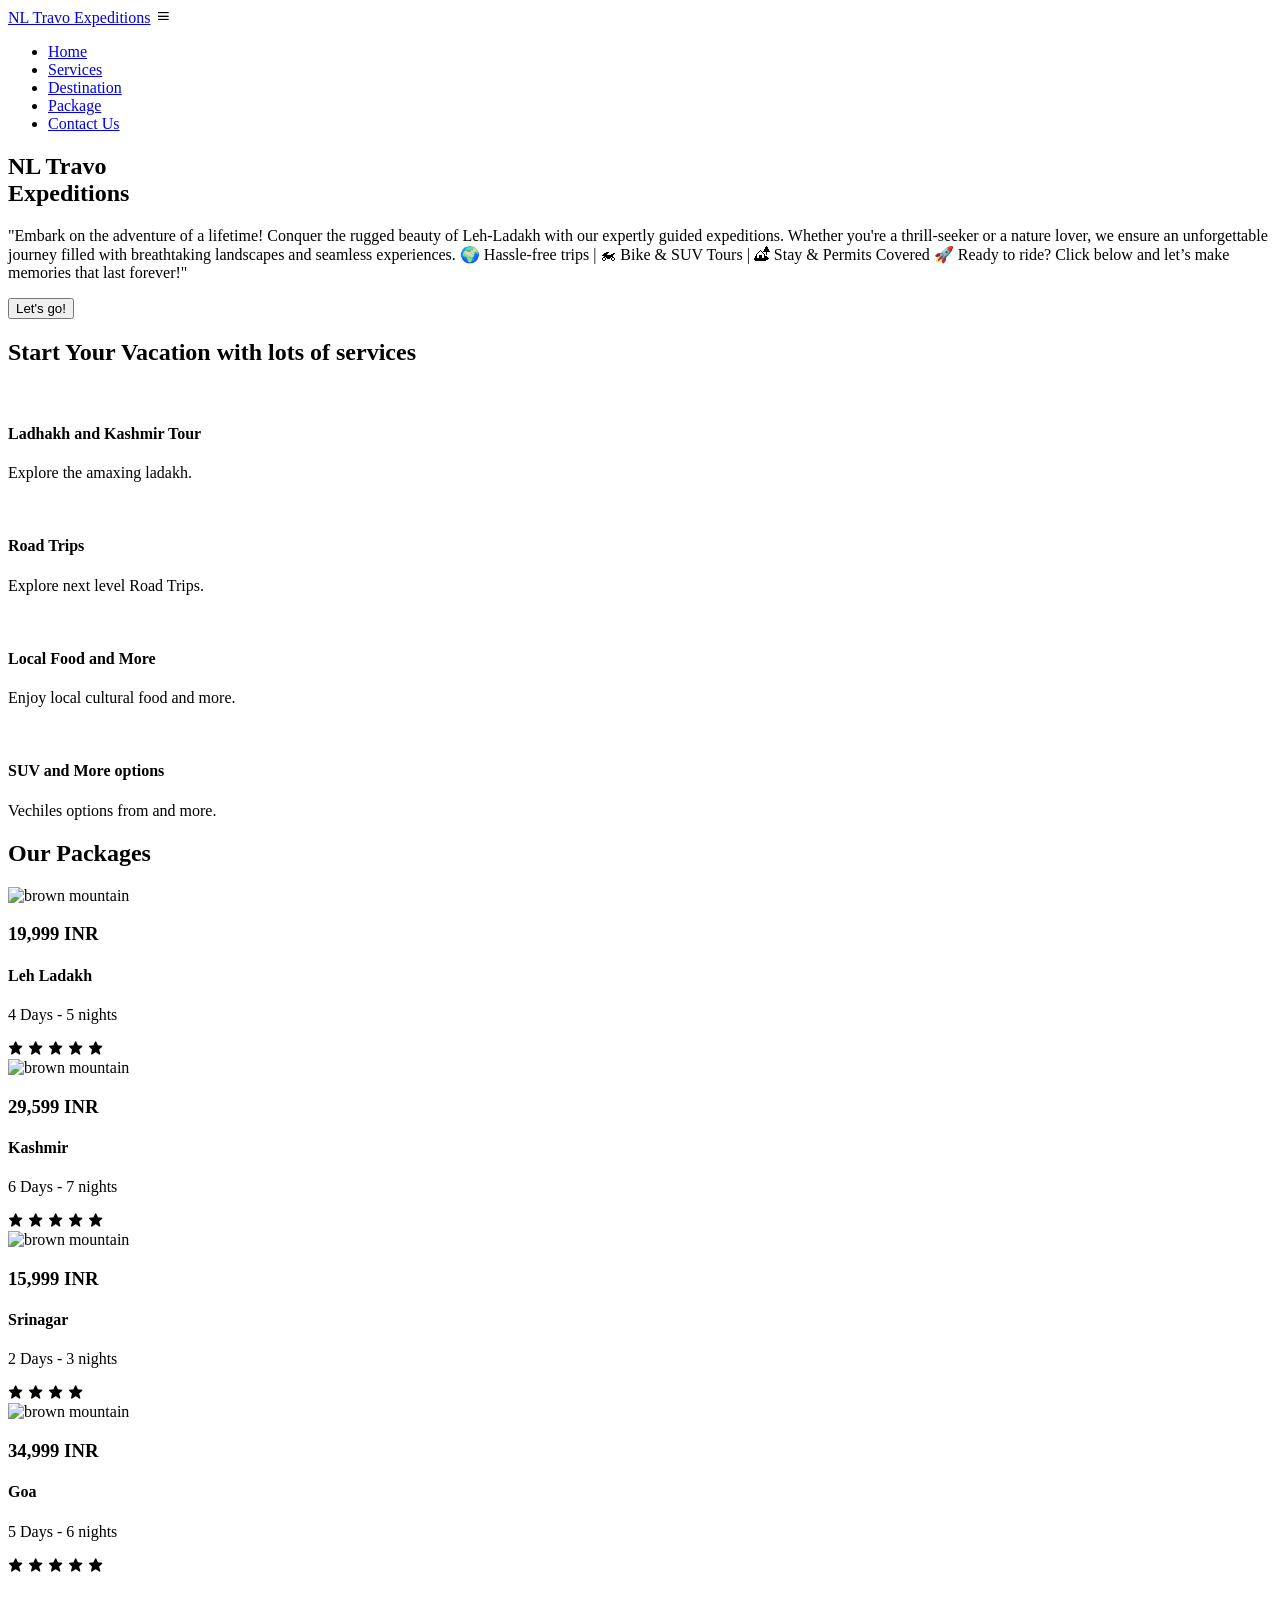
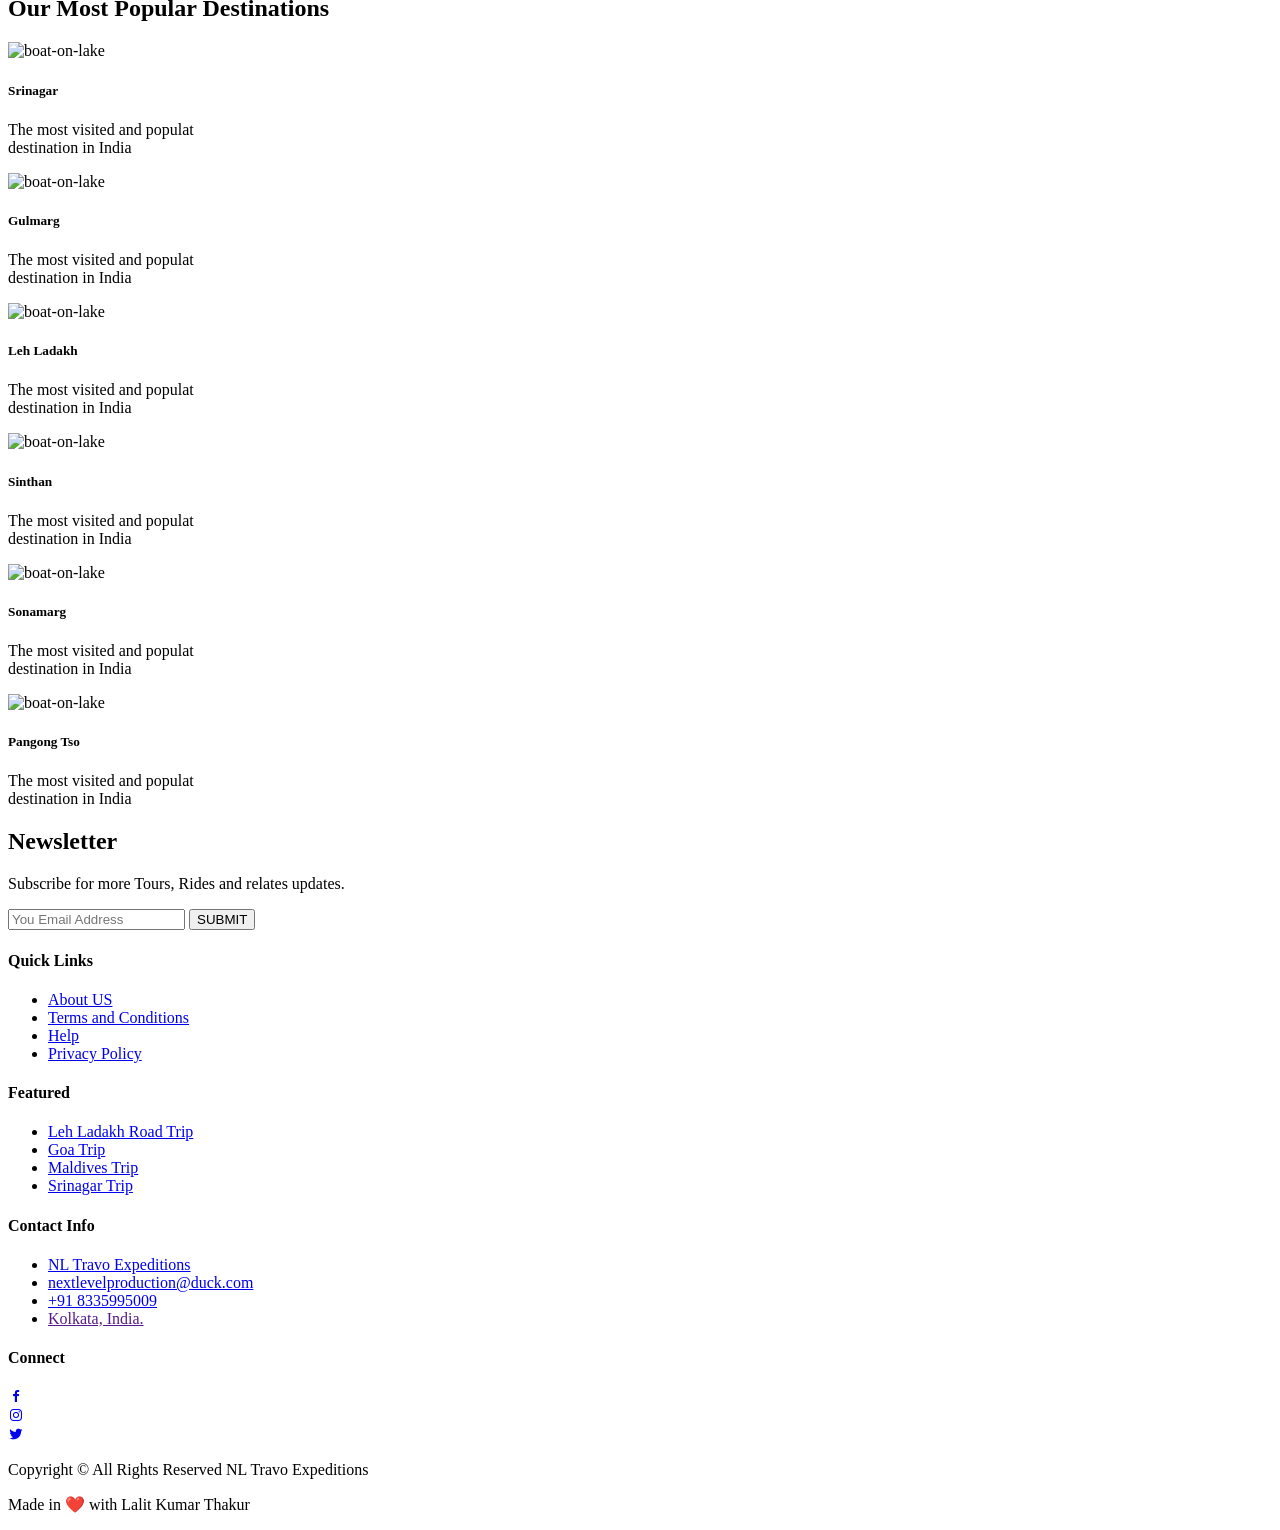
==== index.html @ 61a39143 "Updated index.html Updated the description/paragraph in Hero section  Signed-off-by: Lalit Kumar <45" ====
<!DOCTYPE html>
<html lang="en">
	<head>
		<meta charset="UTF-8" />
		<meta http-equiv="X-UA-Compatible" content="IE=edge" />
		<meta name="viewport" content="width=device-width, initial-scale=1.0" />

		<title>NL Travo Expeditions</title>
		<!-- Boxiicons -->
		<link
			rel="stylesheet"
			href="https://cdn.jsdelivr.net/npm/boxicons@latest/css/boxicons.min.css" />
		<!-- or -->
		<link
			rel="stylesheet"
			href="https://unpkg.com/boxicons@latest/css/boxicons.min.css" />
		<!-- Css File-->
		<link rel="stylesheet" href="css/style.css" />
		<!-- Bootstrap V5.1.3
		<link
			href="https://cdn.jsdelivr.net/npm/bootstrap@5.1.3/dist/css/bootstrap.min.css"
			rel="stylesheet"
			integrity="sha384-1BmE4kWBq78iYhFldvKuhfTAU6auU8tT94WrHftjDbrCEXSU1oBoqyl2QvZ6jIW3"
			crossorigin="anonymous" /> -->
	</head>
	<body>
		<!-- Navigation Header -->
		<header>
			<a href="index.html" class="logo">NL Travo Expeditions</a>
			<div class="bx bx-menu" id="menu-icon"></div>
			<ul class="navbar">
				<li><a href="#home">Home</a></li>
				<li>
					<a href="#services">Services</a>
				</li>
				<li>
					<a href="#destination">Destination</a>
				</li>
				<li>
					<a href="#package">Package</a>
				</li>
				<li>
					<a href="#contact">Contact Us</a>
				</li>
			</ul>
		</header>
		<!-- Navigation Header End -->

		<!-- Home Section -->
		<section class="home" id="home">
			<div class="hometext">
				<h1>
					NL Travo <br />
					<span class="ex-text">Expeditions</span>
				</h1>
				<p>
					"Embark on the adventure of a lifetime! Conquer the rugged beauty of Leh-Ladakh with our expertly guided expeditions. Whether you're a thrill-seeker or a nature lover, we ensure an unforgettable journey filled with breathtaking landscapes and seamless experiences.

🌍 Hassle-free trips | 🏍 Bike & SUV Tours | 🏕 Stay & Permits Covered

🚀 Ready to ride? Click below and let’s make memories that last forever!"
				</p>
				<a href="#package">
					<button class="home-button">Let's go!</button>
				</a>
			</div>
		</section>

		<!-- Services section -->
		<section class="container" id="services">
			<div class="text">
				<h2>Start Your Vacation with lots of services</h2>
				<div class="service-container">
					<div class="row-items">
						<div class="container-box">
							<div class="container-img">
								<img src="assets/logos/mountain.png" loading="lazy" alt="" />
							</div>

							<h4>Ladhakh and Kashmir Tour</h4>

							<p>Explore the amaxing ladakh.</p>
						</div>
					</div>

					<div class="row-items">
						<div class="container-box">
							<div class="container-img">
								<img src="assets/logos/desert.png" loading="lazy" alt="" />
							</div>

							<h4>Road Trips</h4>

							<p>Explore next level Road Trips.</p>
						</div>
					</div>

					<div class="row-items">
						<div class="container-box">
							<div class="container-img">
								<img src="assets/logos/restaurant.png" loading="lazy" alt="" />
							</div>

							<h4>Local Food and More</h4>

							<p>Enjoy local cultural food and more.</p>
						</div>
					</div>

					<div class="row-items">
						<div class="container-box">
							<div class="container-img">
								<img src="assets/logos/jeep.png" loading="lazy" alt="" />
							</div>

							<h4>SUV and More options</h4>

							<p>Vechiles options from and more.</p>
						</div>
					</div>
				</div>
			</div>
		</section>

		<!-- Package Section -->
		<section class="package" id="package">
			<div class="title">
				<h2>Our Packages</h2>

				<div class="package-container1">
					<div class="package-content1">
						<div class="box">
							<div class="thumbnail1">
								<img
									src="assets/img/redandBrownMountain.jpg"
									loading="lazy"
									alt="brown mountain" />
								<h3>19,999 INR</h3>
							</div>

							<div class="dest-content1">
								<div class="location1">
									<h4>Leh Ladakh</h4>
									<p>4 Days - 5 nights</p>
								</div>

								<div class="stars1">
									<i class="bx bxs-star"></i>
									<i class="bx bxs-star"></i>
									<i class="bx bxs-star"></i>
									<i class="bx bxs-star"></i>
									<i class="bx bxs-star"></i>
								</div>
							</div>
						</div>
					</div>

					<div class="package-content">
						<div class="box">
							<div class="thumbnail">
								<img
									src="assets/img/mountains-g3d5dacd18_1920.jpg"
									loading="lazy"
									alt="brown mountain" />
								<h3>29,599 INR</h3>
							</div>

							<div class="dest-content">
								<div class="location">
									<h4>Kashmir</h4>
									<p>6 Days - 7 nights</p>
								</div>

								<div class="stars">
									<i class="bx bxs-star"></i>
									<i class="bx bxs-star"></i>
									<i class="bx bxs-star"></i>
									<i class="bx bxs-star"></i>
									<i class="bx bxs-star"></i>
								</div>
							</div>
						</div>
					</div>

					<div class="package-content">
						<div class="box">
							<div class="thumbnail">
								<img
									src="assets/img/sandeep-kr-yadav-IJfpVYlRv5I-unsplash.jpg"
									loading="lazy"
									alt="brown mountain" />
								<h3>15,999 INR</h3>
							</div>

							<div class="dest-content">
								<div class="location">
									<h4>Srinagar</h4>
									<p>2 Days - 3 nights</p>
								</div>

								<div class="stars">
									<i class="bx bxs-star"></i>
									<i class="bx bxs-star"></i>
									<i class="bx bxs-star"></i>
									<i class="bx bxs-star"></i>
								</div>
							</div>
						</div>
					</div>

					<div class="package-content">
						<div class="box">
							<div class="thumbnail">
								<img
									src="assets/img/sunset-at-haji-peer-azad-kashmir-g031d3c28c_1920.jpg"
									loading="lazy"
									alt="brown mountain" />
								<h3>34,999 INR</h3>
							</div>

							<div class="dest-content">
								<div class="location">
									<h4>Goa</h4>
									<p>5 Days - 6 nights</p>
								</div>

								<div class="stars">
									<i class="bx bxs-star"></i>
									<i class="bx bxs-star"></i>
									<i class="bx bxs-star"></i>
									<i class="bx bxs-star"></i>
									<i class="bx bxs-star"></i>
								</div>
							</div>
						</div>
					</div>
				</div>
			</div>
		</section>

		<!-- Destination Section -->
		<section class="destination" id="destination">
			<div class="title">
				<h2>Our Most Popular Destinations</h2>
			</div>

			<!-- Destination container -->
			<div class="destination-con">
				<!-- Container1 -->
				<div class="content1">
					<!-- cards -->
					<div class="destination-content">
						<div class="col-content">
							<img
								src="assets/img/boat-on-lake.jpg"
								loading="lazy"
								alt="boat-on-lake" />
							<h5>Srinagar</h5>
							<p>
								The most visited and populat <br />
								destination in India
							</p>
						</div>
					</div>

					<div class="destination-content">
						<div class="col-content">
							<img
								src="assets/img/darshan-chudasama-v1oGBUnXVDs-unsplash.jpg"
								alt="boat-on-lake" />
							<h5>Gulmarg</h5>
							<p>
								The most visited and populat <br />
								destination in India
							</p>
						</div>
					</div>

					<div class="destination-content">
						<div class="col-content">
							<img
								src="assets/img/klara-avsenik-Svxz1d3f8Eg-unsplash.jpg"
								loading="lazy"
								alt="boat-on-lake" />
							<h5>Leh Ladakh</h5>
							<p>
								The most visited and populat <br />
								destination in India
							</p>
						</div>
					</div>
				</div>

				<!-- Container2 -->

				<div class="content1">
					<div class="destination-content">
						<div class="col-content">
							<img
								src="assets/img/ladakg_riding.jpg"
								loading="lazy"
								alt="boat-on-lake" />
							<h5>Sinthan</h5>
							<p>
								The most visited and populat <br />
								destination in India
							</p>
						</div>
					</div>

					<div class="destination-content">
						<div class="col-content">
							<img
								src="assets/img/red-sky.jpg"
								loading="lazy"
								alt="boat-on-lake" />
							<h5>Sonamarg</h5>
							<p>
								The most visited and populat <br />
								destination in India
							</p>
						</div>
					</div>

					<div class="destination-content">
						<div class="col-content">
							<img
								src="assets/img/vatsal-bhatt-YHpMwtOM9TI-unsplash.jpg"
								loading="lazy"
								alt="boat-on-lake" />
							<h5>Pangong Tso</h5>
							<p>
								The most visited and populat <br />
								destination in India
							</p>
						</div>
					</div>
				</div>
			</div>
		</section>

		<!-- Newsletter -->

		<section class="news">
			<div class="news-text">
				<h2>Newsletter</h2>

				<p>Subscribe for more Tours, Rides and relates updates.</p>
			</div>

			<div class="send">
				<form action="">
					<input type="email" placeholder="You Email Address" required />
					<input type="submit" value="SUBMIT" />
				</form>
			</div>
		</section>

		<!-- Footer -->

		<section class="contact" id="contact">
			<div class="footer">
				<div class="main">
					<div class="list">
						<h4>Quick Links</h4>

						<ul>
							<li>
								<a href="#"> About US </a>
							</li>
							<li>
								<a href="#"> Terms and Conditions </a>
							</li>
							<li>
								<a href="#"> Help </a>
							</li>
							<li>
								<a href="#"> Privacy Policy </a>
							</li>
						</ul>
					</div>

					<div class="list">
						<h4>Featured</h4>

						<ul>
							<li>
								<a href="#"> Leh Ladakh Road Trip </a>
							</li>
							<li>
								<a href="#"> Goa Trip </a>
							</li>
							<li>
								<a href="#"> Maldives Trip </a>
							</li>
							<li>
								<a href="#"> Srinagar Trip </a>
							</li>
						</ul>
					</div>

					<div class="list">
						<h4>Contact Info</h4>

						<ul>
							<li>
								<a href="./index.html"> NL Travo Expeditions</a>
							</li>
							<li>
								<a href="#"> nextlevelproduction@duck.com </a>
							</li>
							<li>
								<a href="#"> +91 8335995009 </a>
							</li>
							<li>
								<a href=""> Kolkata, India. </a>
							</li>
						</ul>
					</div>

					<div class="list">
						<h4>Connect</h4>

						<div class="social-media">
							<div class="social">
								<a href="#">
									<i class="bx bxl-facebook"></i>
								</a>
							</div>

							<div class="social">
								<a href="#">
									<i class="bx bxl-instagram"></i>
								</a>
							</div>

							<div class="social">
								<a href="#">
									<i class="bx bxl-twitter"></i>
								</a>
							</div>
						</div>
					</div>
				</div>
			</div>

			<div class="end-text">
				<p class="copyright">
					Copyright © <span id="year"></span> All Rights Reserved NL Travo
					Expeditions
				</p>

				<!-- <br /> -->
				<p class="credit-nlp">Made in ❤️ with Lalit Kumar Thakur</p>
			</div>
		</section>

		<!-- Javascript -->
		<script src="js/script.js" type="text/javascript"></script>
	</body>
</html>
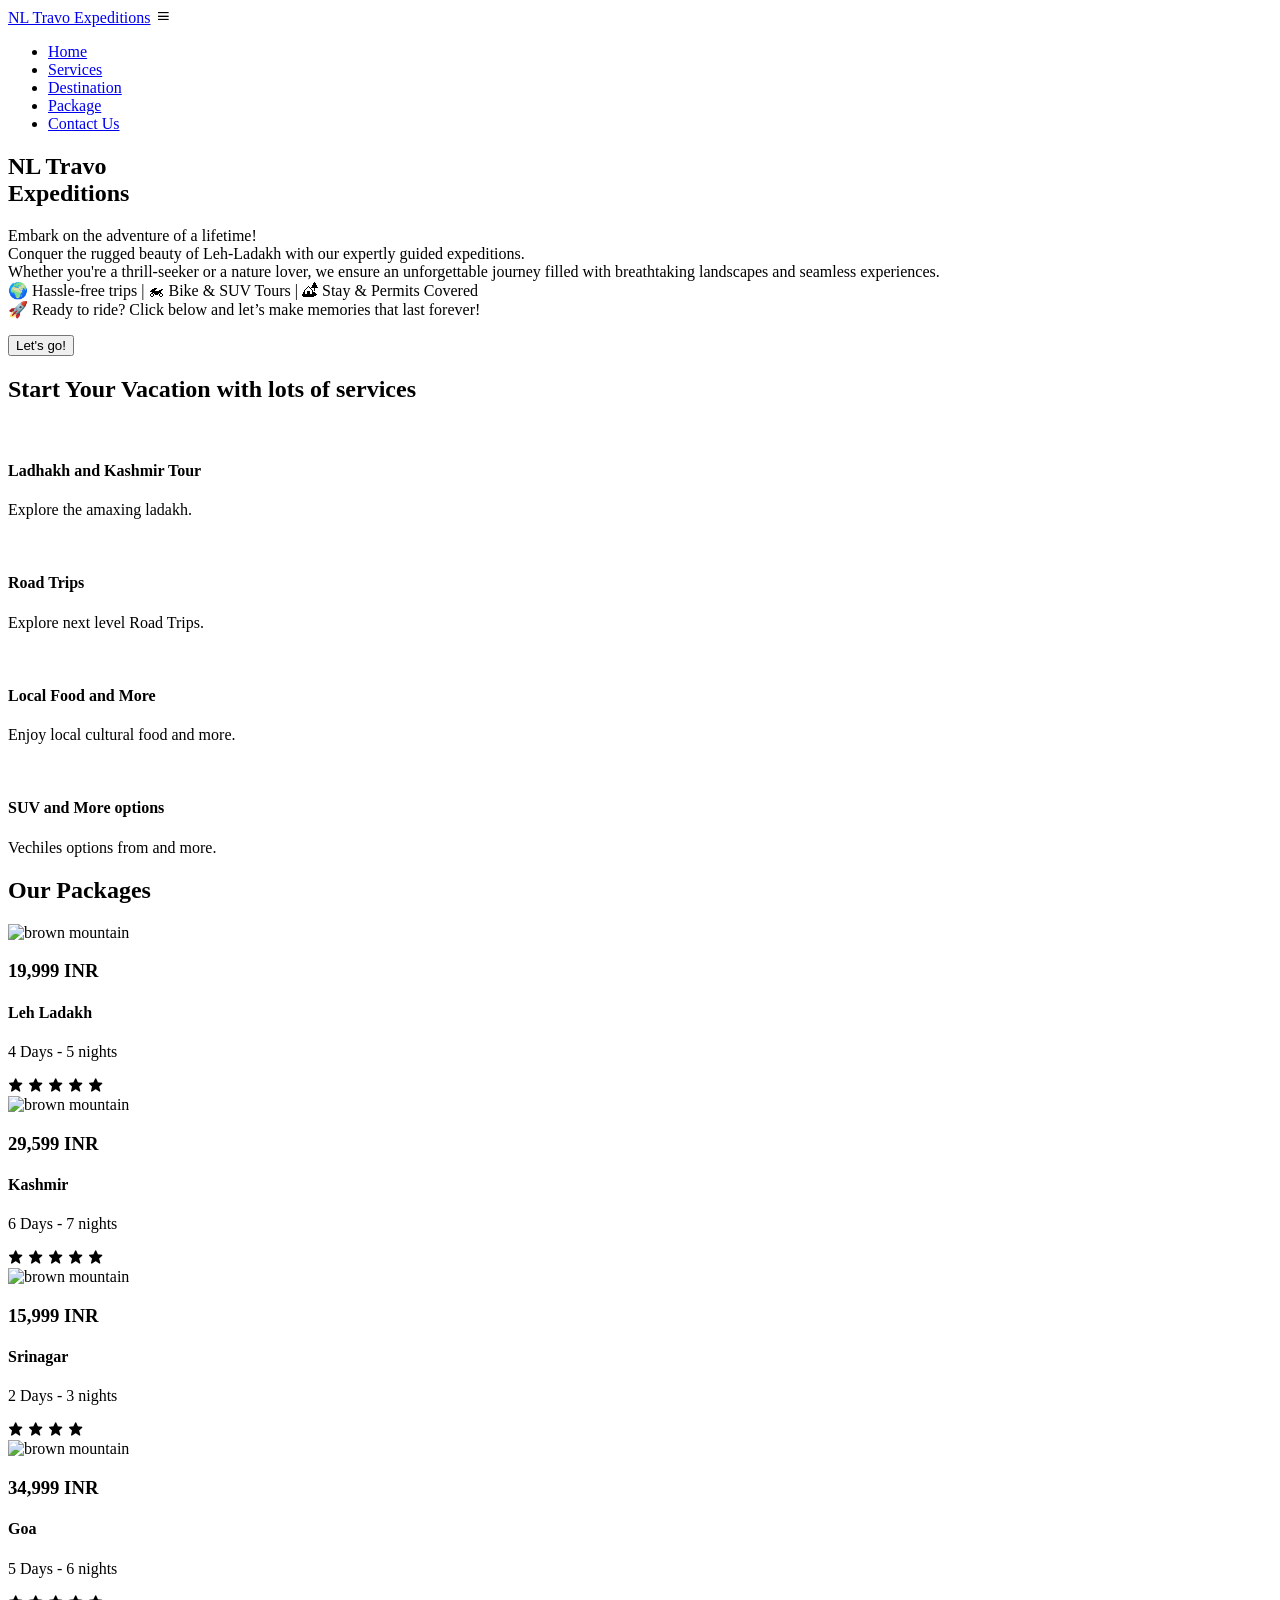
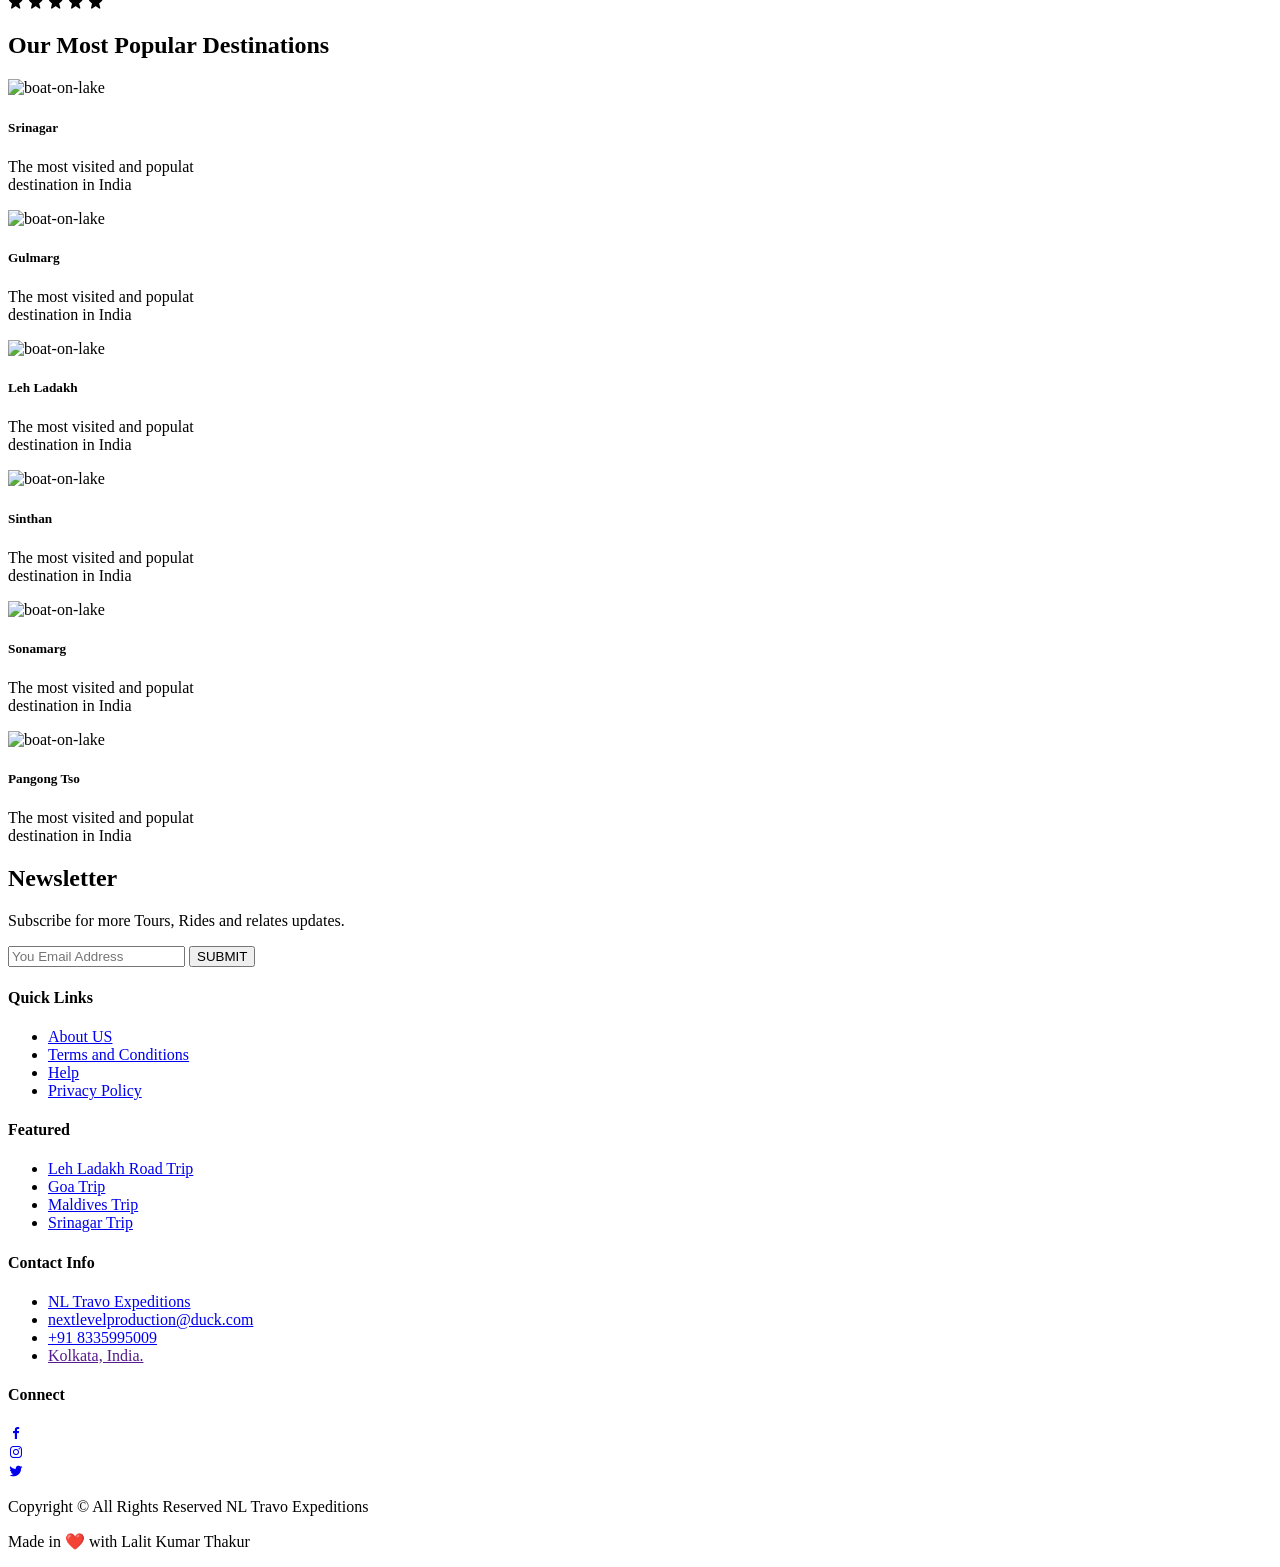
==== commit 43a624f6: "update her section paragraph" ====
--- a/index.html
+++ b/index.html
@@ -54,11 +54,13 @@
 					<span class="ex-text">Expeditions</span>
 				</h1>
 				<p>
-					"Embark on the adventure of a lifetime! Conquer the rugged beauty of Leh-Ladakh with our expertly guided expeditions. Whether you're a thrill-seeker or a nature lover, we ensure an unforgettable journey filled with breathtaking landscapes and seamless experiences.
-
-🌍 Hassle-free trips | 🏍 Bike & SUV Tours | 🏕 Stay & Permits Covered
-
-🚀 Ready to ride? Click below and let’s make memories that last forever!"
+					Embark on the adventure of a lifetime! <br/>
+					Conquer the rugged beauty of Leh-Ladakh with our expertly guided expeditions. <br/>
+					Whether you're a thrill-seeker or a nature lover, we ensure an unforgettable journey filled with breathtaking landscapes and seamless experiences. <br/>
+
+					🌍 Hassle-free trips | 🏍 Bike & SUV Tours | 🏕 Stay & Permits Covered <br/>
+
+					🚀 Ready to ride? Click below and let’s make memories that last forever!
 				</p>
 				<a href="#package">
 					<button class="home-button">Let's go!</button>
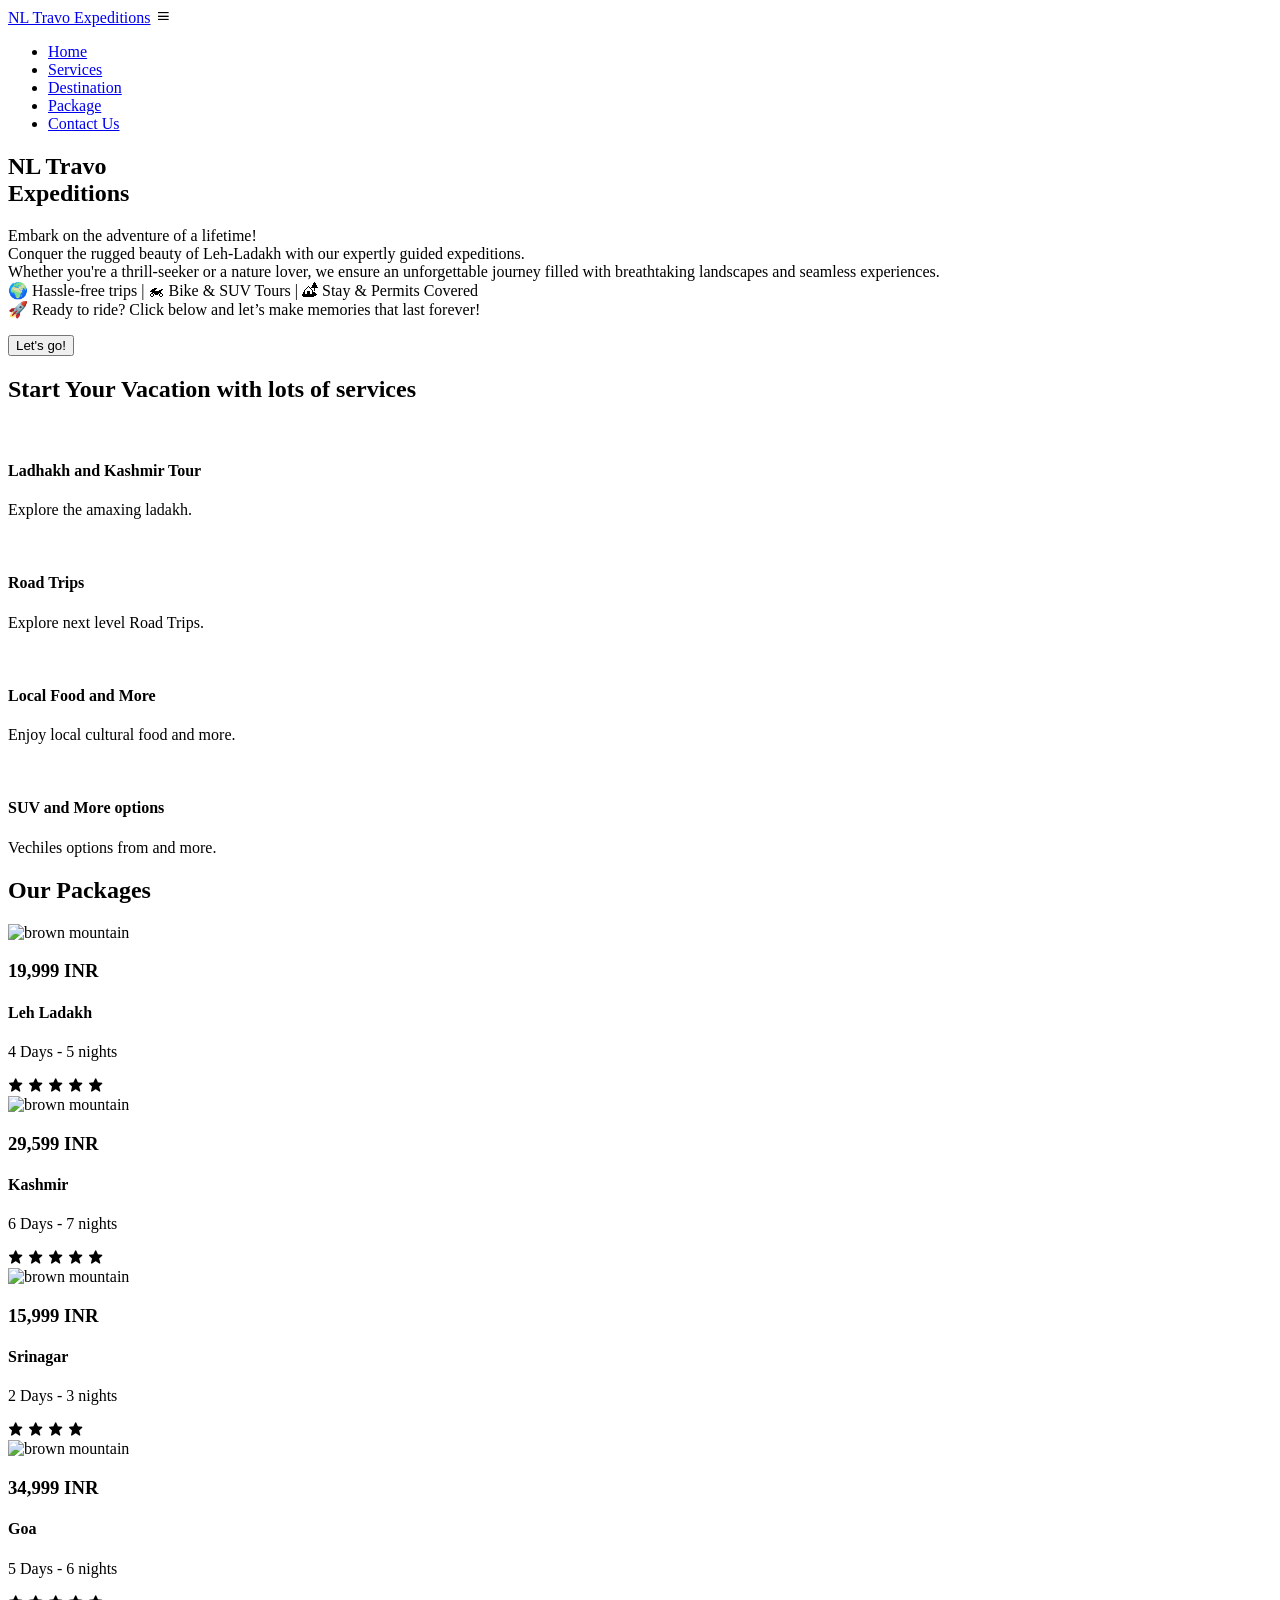
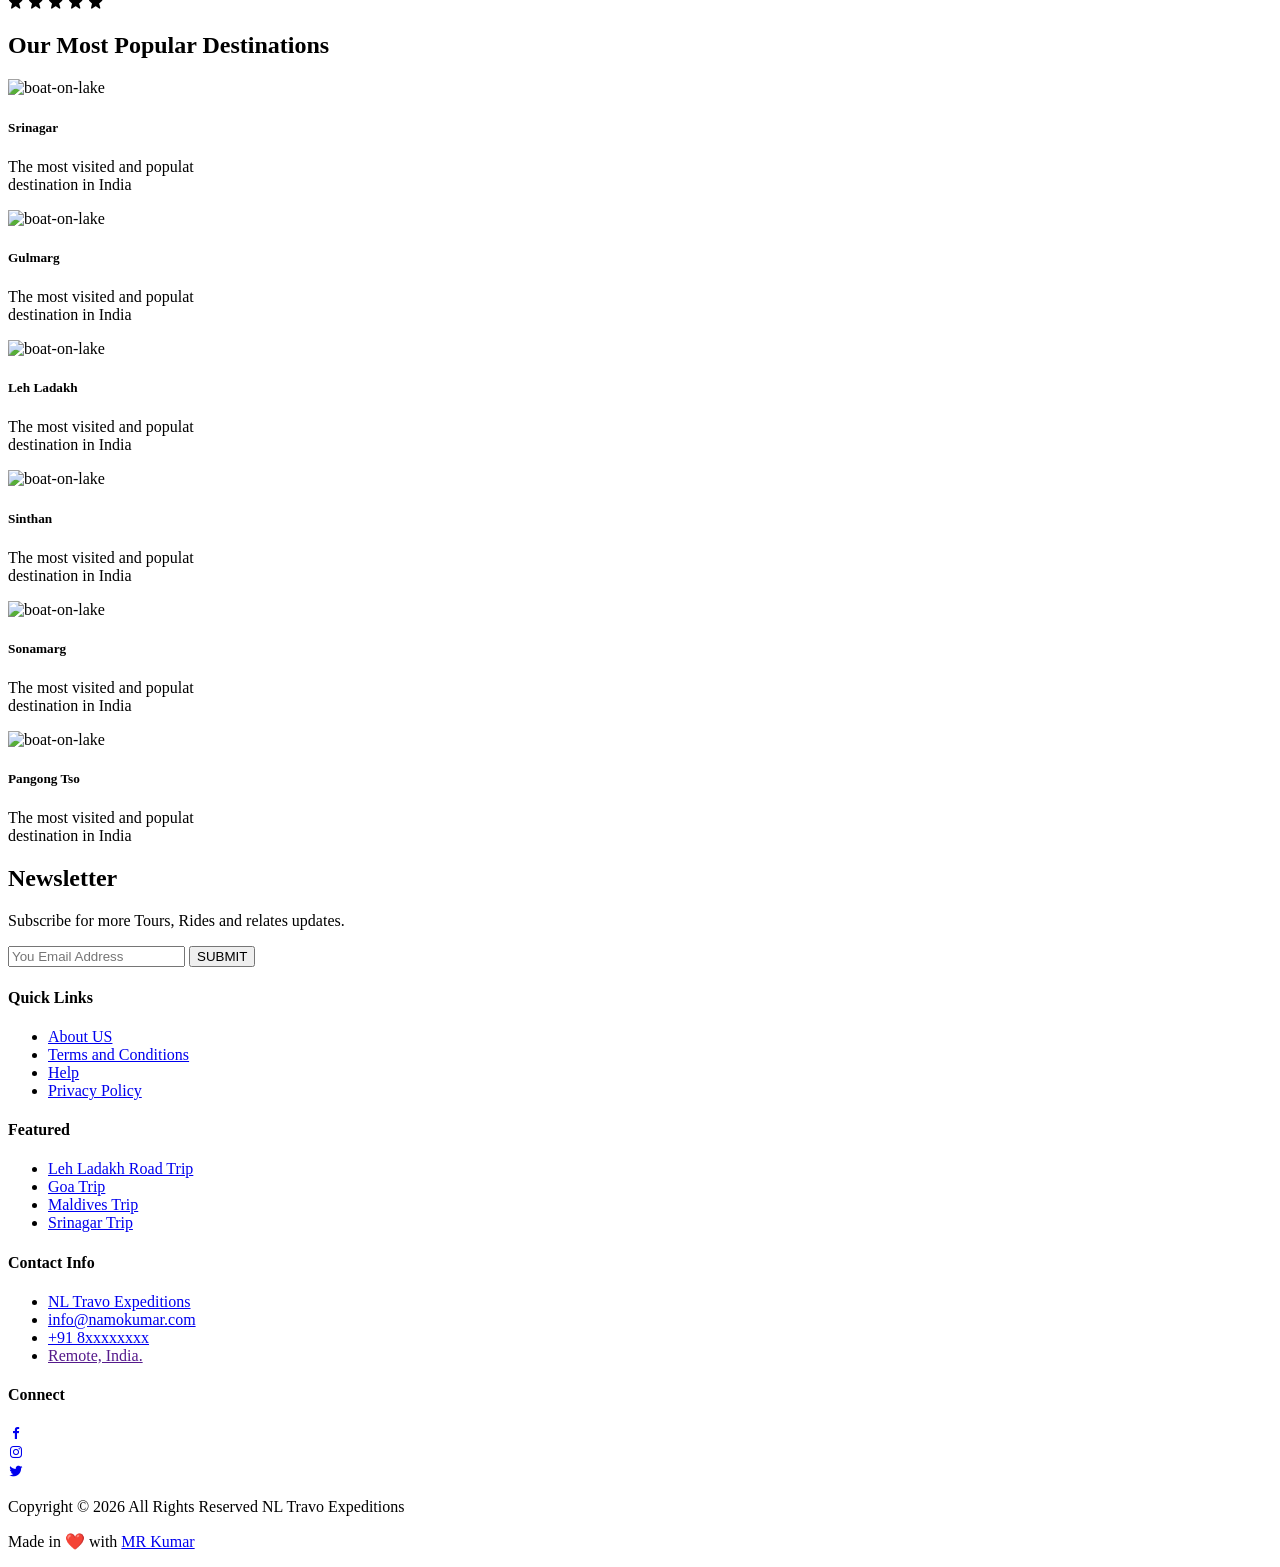
==== commit ceeac48b: "updqted contact details" ====
--- a/index.html
+++ b/index.html
@@ -1,463 +1,437 @@
 <!DOCTYPE html>
 <html lang="en">
-	<head>
-		<meta charset="UTF-8" />
-		<meta http-equiv="X-UA-Compatible" content="IE=edge" />
-		<meta name="viewport" content="width=device-width, initial-scale=1.0" />
-
-		<title>NL Travo Expeditions</title>
-		<!-- Boxiicons -->
-		<link
-			rel="stylesheet"
-			href="https://cdn.jsdelivr.net/npm/boxicons@latest/css/boxicons.min.css" />
-		<!-- or -->
-		<link
-			rel="stylesheet"
-			href="https://unpkg.com/boxicons@latest/css/boxicons.min.css" />
-		<!-- Css File-->
-		<link rel="stylesheet" href="css/style.css" />
-		<!-- Bootstrap V5.1.3
+
+<head>
+	<meta charset="UTF-8" />
+	<meta http-equiv="X-UA-Compatible" content="IE=edge" />
+	<meta name="viewport" content="width=device-width, initial-scale=1.0" />
+
+	<title>NL Travo Expeditions</title>
+	<!-- Boxiicons -->
+	<link rel="stylesheet" href="https://cdn.jsdelivr.net/npm/boxicons@latest/css/boxicons.min.css" />
+	<!-- or -->
+	<link rel="stylesheet" href="https://unpkg.com/boxicons@latest/css/boxicons.min.css" />
+	<!-- Css File-->
+	<link rel="stylesheet" href="css/style.css" />
+	<!-- Bootstrap V5.1.3
 		<link
 			href="https://cdn.jsdelivr.net/npm/bootstrap@5.1.3/dist/css/bootstrap.min.css"
 			rel="stylesheet"
 			integrity="sha384-1BmE4kWBq78iYhFldvKuhfTAU6auU8tT94WrHftjDbrCEXSU1oBoqyl2QvZ6jIW3"
 			crossorigin="anonymous" /> -->
-	</head>
-	<body>
-		<!-- Navigation Header -->
-		<header>
-			<a href="index.html" class="logo">NL Travo Expeditions</a>
-			<div class="bx bx-menu" id="menu-icon"></div>
-			<ul class="navbar">
-				<li><a href="#home">Home</a></li>
-				<li>
-					<a href="#services">Services</a>
-				</li>
-				<li>
-					<a href="#destination">Destination</a>
-				</li>
-				<li>
-					<a href="#package">Package</a>
-				</li>
-				<li>
-					<a href="#contact">Contact Us</a>
-				</li>
-			</ul>
-		</header>
-		<!-- Navigation Header End -->
-
-		<!-- Home Section -->
-		<section class="home" id="home">
-			<div class="hometext">
-				<h1>
-					NL Travo <br />
-					<span class="ex-text">Expeditions</span>
-				</h1>
-				<p>
-					Embark on the adventure of a lifetime! <br/>
-					Conquer the rugged beauty of Leh-Ladakh with our expertly guided expeditions. <br/>
-					Whether you're a thrill-seeker or a nature lover, we ensure an unforgettable journey filled with breathtaking landscapes and seamless experiences. <br/>
-
-					🌍 Hassle-free trips | 🏍 Bike & SUV Tours | 🏕 Stay & Permits Covered <br/>
-
-					🚀 Ready to ride? Click below and let’s make memories that last forever!
-				</p>
-				<a href="#package">
-					<button class="home-button">Let's go!</button>
-				</a>
+</head>
+
+<body>
+	<!-- Navigation Header -->
+	<header>
+		<a href="index.html" class="logo">NL Travo Expeditions</a>
+		<div class="bx bx-menu" id="menu-icon"></div>
+		<ul class="navbar">
+			<li><a href="#home">Home</a></li>
+			<li>
+				<a href="#services">Services</a>
+			</li>
+			<li>
+				<a href="#destination">Destination</a>
+			</li>
+			<li>
+				<a href="#package">Package</a>
+			</li>
+			<li>
+				<a href="#contact">Contact Us</a>
+			</li>
+		</ul>
+	</header>
+	<!-- Navigation Header End -->
+
+	<!-- Home Section -->
+	<section class="home" id="home">
+		<div class="hometext">
+			<h1>
+				NL Travo <br />
+				<span class="ex-text">Expeditions</span>
+			</h1>
+			<p>
+				Embark on the adventure of a lifetime! <br />
+				Conquer the rugged beauty of Leh-Ladakh with our expertly guided expeditions. <br />
+				Whether you're a thrill-seeker or a nature lover, we ensure an unforgettable journey filled with
+				breathtaking landscapes and seamless experiences. <br />
+
+				🌍 Hassle-free trips | 🏍 Bike & SUV Tours | 🏕 Stay & Permits Covered <br />
+
+				🚀 Ready to ride? Click below and let’s make memories that last forever!
+			</p>
+			<a href="#package">
+				<button class="home-button">Let's go!</button>
+			</a>
+		</div>
+	</section>
+
+	<!-- Services section -->
+	<section class="container" id="services">
+		<div class="text">
+			<h2>Start Your Vacation with lots of services</h2>
+			<div class="service-container">
+				<div class="row-items">
+					<div class="container-box">
+						<div class="container-img">
+							<img src="assets/logos/mountain.png" loading="lazy" alt="" />
+						</div>
+
+						<h4>Ladhakh and Kashmir Tour</h4>
+
+						<p>Explore the amaxing ladakh.</p>
+					</div>
+				</div>
+
+				<div class="row-items">
+					<div class="container-box">
+						<div class="container-img">
+							<img src="assets/logos/desert.png" loading="lazy" alt="" />
+						</div>
+
+						<h4>Road Trips</h4>
+
+						<p>Explore next level Road Trips.</p>
+					</div>
+				</div>
+
+				<div class="row-items">
+					<div class="container-box">
+						<div class="container-img">
+							<img src="assets/logos/restaurant.png" loading="lazy" alt="" />
+						</div>
+
+						<h4>Local Food and More</h4>
+
+						<p>Enjoy local cultural food and more.</p>
+					</div>
+				</div>
+
+				<div class="row-items">
+					<div class="container-box">
+						<div class="container-img">
+							<img src="assets/logos/jeep.png" loading="lazy" alt="" />
+						</div>
+
+						<h4>SUV and More options</h4>
+
+						<p>Vechiles options from and more.</p>
+					</div>
+				</div>
 			</div>
-		</section>
-
-		<!-- Services section -->
-		<section class="container" id="services">
-			<div class="text">
-				<h2>Start Your Vacation with lots of services</h2>
-				<div class="service-container">
-					<div class="row-items">
-						<div class="container-box">
-							<div class="container-img">
-								<img src="assets/logos/mountain.png" loading="lazy" alt="" />
-							</div>
-
-							<h4>Ladhakh and Kashmir Tour</h4>
-
-							<p>Explore the amaxing ladakh.</p>
-						</div>
-					</div>
-
-					<div class="row-items">
-						<div class="container-box">
-							<div class="container-img">
-								<img src="assets/logos/desert.png" loading="lazy" alt="" />
-							</div>
-
-							<h4>Road Trips</h4>
-
-							<p>Explore next level Road Trips.</p>
-						</div>
-					</div>
-
-					<div class="row-items">
-						<div class="container-box">
-							<div class="container-img">
-								<img src="assets/logos/restaurant.png" loading="lazy" alt="" />
-							</div>
-
-							<h4>Local Food and More</h4>
-
-							<p>Enjoy local cultural food and more.</p>
-						</div>
-					</div>
-
-					<div class="row-items">
-						<div class="container-box">
-							<div class="container-img">
-								<img src="assets/logos/jeep.png" loading="lazy" alt="" />
-							</div>
-
-							<h4>SUV and More options</h4>
-
-							<p>Vechiles options from and more.</p>
+		</div>
+	</section>
+
+	<!-- Package Section -->
+	<section class="package" id="package">
+		<div class="title">
+			<h2>Our Packages</h2>
+
+			<div class="package-container1">
+				<div class="package-content1">
+					<div class="box">
+						<div class="thumbnail1">
+							<img src="assets/img/redandBrownMountain.jpg" loading="lazy" alt="brown mountain" />
+							<h3>19,999 INR</h3>
+						</div>
+
+						<div class="dest-content1">
+							<div class="location1">
+								<h4>Leh Ladakh</h4>
+								<p>4 Days - 5 nights</p>
+							</div>
+
+							<div class="stars1">
+								<i class="bx bxs-star"></i>
+								<i class="bx bxs-star"></i>
+								<i class="bx bxs-star"></i>
+								<i class="bx bxs-star"></i>
+								<i class="bx bxs-star"></i>
+							</div>
+						</div>
+					</div>
+				</div>
+
+				<div class="package-content">
+					<div class="box">
+						<div class="thumbnail">
+							<img src="assets/img/mountains-g3d5dacd18_1920.jpg" loading="lazy" alt="brown mountain" />
+							<h3>29,599 INR</h3>
+						</div>
+
+						<div class="dest-content">
+							<div class="location">
+								<h4>Kashmir</h4>
+								<p>6 Days - 7 nights</p>
+							</div>
+
+							<div class="stars">
+								<i class="bx bxs-star"></i>
+								<i class="bx bxs-star"></i>
+								<i class="bx bxs-star"></i>
+								<i class="bx bxs-star"></i>
+								<i class="bx bxs-star"></i>
+							</div>
+						</div>
+					</div>
+				</div>
+
+				<div class="package-content">
+					<div class="box">
+						<div class="thumbnail">
+							<img src="assets/img/sandeep-kr-yadav-IJfpVYlRv5I-unsplash.jpg" loading="lazy"
+								alt="brown mountain" />
+							<h3>15,999 INR</h3>
+						</div>
+
+						<div class="dest-content">
+							<div class="location">
+								<h4>Srinagar</h4>
+								<p>2 Days - 3 nights</p>
+							</div>
+
+							<div class="stars">
+								<i class="bx bxs-star"></i>
+								<i class="bx bxs-star"></i>
+								<i class="bx bxs-star"></i>
+								<i class="bx bxs-star"></i>
+							</div>
+						</div>
+					</div>
+				</div>
+
+				<div class="package-content">
+					<div class="box">
+						<div class="thumbnail">
+							<img src="assets/img/sunset-at-haji-peer-azad-kashmir-g031d3c28c_1920.jpg" loading="lazy"
+								alt="brown mountain" />
+							<h3>34,999 INR</h3>
+						</div>
+
+						<div class="dest-content">
+							<div class="location">
+								<h4>Goa</h4>
+								<p>5 Days - 6 nights</p>
+							</div>
+
+							<div class="stars">
+								<i class="bx bxs-star"></i>
+								<i class="bx bxs-star"></i>
+								<i class="bx bxs-star"></i>
+								<i class="bx bxs-star"></i>
+								<i class="bx bxs-star"></i>
+							</div>
 						</div>
 					</div>
 				</div>
 			</div>
-		</section>
-
-		<!-- Package Section -->
-		<section class="package" id="package">
-			<div class="title">
-				<h2>Our Packages</h2>
-
-				<div class="package-container1">
-					<div class="package-content1">
-						<div class="box">
-							<div class="thumbnail1">
-								<img
-									src="assets/img/redandBrownMountain.jpg"
-									loading="lazy"
-									alt="brown mountain" />
-								<h3>19,999 INR</h3>
-							</div>
-
-							<div class="dest-content1">
-								<div class="location1">
-									<h4>Leh Ladakh</h4>
-									<p>4 Days - 5 nights</p>
-								</div>
-
-								<div class="stars1">
-									<i class="bx bxs-star"></i>
-									<i class="bx bxs-star"></i>
-									<i class="bx bxs-star"></i>
-									<i class="bx bxs-star"></i>
-									<i class="bx bxs-star"></i>
-								</div>
-							</div>
-						</div>
-					</div>
-
-					<div class="package-content">
-						<div class="box">
-							<div class="thumbnail">
-								<img
-									src="assets/img/mountains-g3d5dacd18_1920.jpg"
-									loading="lazy"
-									alt="brown mountain" />
-								<h3>29,599 INR</h3>
-							</div>
-
-							<div class="dest-content">
-								<div class="location">
-									<h4>Kashmir</h4>
-									<p>6 Days - 7 nights</p>
-								</div>
-
-								<div class="stars">
-									<i class="bx bxs-star"></i>
-									<i class="bx bxs-star"></i>
-									<i class="bx bxs-star"></i>
-									<i class="bx bxs-star"></i>
-									<i class="bx bxs-star"></i>
-								</div>
-							</div>
-						</div>
-					</div>
-
-					<div class="package-content">
-						<div class="box">
-							<div class="thumbnail">
-								<img
-									src="assets/img/sandeep-kr-yadav-IJfpVYlRv5I-unsplash.jpg"
-									loading="lazy"
-									alt="brown mountain" />
-								<h3>15,999 INR</h3>
-							</div>
-
-							<div class="dest-content">
-								<div class="location">
-									<h4>Srinagar</h4>
-									<p>2 Days - 3 nights</p>
-								</div>
-
-								<div class="stars">
-									<i class="bx bxs-star"></i>
-									<i class="bx bxs-star"></i>
-									<i class="bx bxs-star"></i>
-									<i class="bx bxs-star"></i>
-								</div>
-							</div>
-						</div>
-					</div>
-
-					<div class="package-content">
-						<div class="box">
-							<div class="thumbnail">
-								<img
-									src="assets/img/sunset-at-haji-peer-azad-kashmir-g031d3c28c_1920.jpg"
-									loading="lazy"
-									alt="brown mountain" />
-								<h3>34,999 INR</h3>
-							</div>
-
-							<div class="dest-content">
-								<div class="location">
-									<h4>Goa</h4>
-									<p>5 Days - 6 nights</p>
-								</div>
-
-								<div class="stars">
-									<i class="bx bxs-star"></i>
-									<i class="bx bxs-star"></i>
-									<i class="bx bxs-star"></i>
-									<i class="bx bxs-star"></i>
-									<i class="bx bxs-star"></i>
-								</div>
-							</div>
-						</div>
+		</div>
+	</section>
+
+	<!-- Destination Section -->
+	<section class="destination" id="destination">
+		<div class="title">
+			<h2>Our Most Popular Destinations</h2>
+		</div>
+
+		<!-- Destination container -->
+		<div class="destination-con">
+			<!-- Container1 -->
+			<div class="content1">
+				<!-- cards -->
+				<div class="destination-content">
+					<div class="col-content">
+						<img src="assets/img/boat-on-lake.jpg" loading="lazy" alt="boat-on-lake" />
+						<h5>Srinagar</h5>
+						<p>
+							The most visited and populat <br />
+							destination in India
+						</p>
+					</div>
+				</div>
+
+				<div class="destination-content">
+					<div class="col-content">
+						<img src="assets/img/darshan-chudasama-v1oGBUnXVDs-unsplash.jpg" alt="boat-on-lake" />
+						<h5>Gulmarg</h5>
+						<p>
+							The most visited and populat <br />
+							destination in India
+						</p>
+					</div>
+				</div>
+
+				<div class="destination-content">
+					<div class="col-content">
+						<img src="assets/img/klara-avsenik-Svxz1d3f8Eg-unsplash.jpg" loading="lazy"
+							alt="boat-on-lake" />
+						<h5>Leh Ladakh</h5>
+						<p>
+							The most visited and populat <br />
+							destination in India
+						</p>
 					</div>
 				</div>
 			</div>
-		</section>
-
-		<!-- Destination Section -->
-		<section class="destination" id="destination">
-			<div class="title">
-				<h2>Our Most Popular Destinations</h2>
+
+			<!-- Container2 -->
+
+			<div class="content1">
+				<div class="destination-content">
+					<div class="col-content">
+						<img src="assets/img/ladakg_riding.jpg" loading="lazy" alt="boat-on-lake" />
+						<h5>Sinthan</h5>
+						<p>
+							The most visited and populat <br />
+							destination in India
+						</p>
+					</div>
+				</div>
+
+				<div class="destination-content">
+					<div class="col-content">
+						<img src="assets/img/red-sky.jpg" loading="lazy" alt="boat-on-lake" />
+						<h5>Sonamarg</h5>
+						<p>
+							The most visited and populat <br />
+							destination in India
+						</p>
+					</div>
+				</div>
+
+				<div class="destination-content">
+					<div class="col-content">
+						<img src="assets/img/vatsal-bhatt-YHpMwtOM9TI-unsplash.jpg" loading="lazy" alt="boat-on-lake" />
+						<h5>Pangong Tso</h5>
+						<p>
+							The most visited and populat <br />
+							destination in India
+						</p>
+					</div>
+				</div>
 			</div>
-
-			<!-- Destination container -->
-			<div class="destination-con">
-				<!-- Container1 -->
-				<div class="content1">
-					<!-- cards -->
-					<div class="destination-content">
-						<div class="col-content">
-							<img
-								src="assets/img/boat-on-lake.jpg"
-								loading="lazy"
-								alt="boat-on-lake" />
-							<h5>Srinagar</h5>
-							<p>
-								The most visited and populat <br />
-								destination in India
-							</p>
-						</div>
-					</div>
-
-					<div class="destination-content">
-						<div class="col-content">
-							<img
-								src="assets/img/darshan-chudasama-v1oGBUnXVDs-unsplash.jpg"
-								alt="boat-on-lake" />
-							<h5>Gulmarg</h5>
-							<p>
-								The most visited and populat <br />
-								destination in India
-							</p>
-						</div>
-					</div>
-
-					<div class="destination-content">
-						<div class="col-content">
-							<img
-								src="assets/img/klara-avsenik-Svxz1d3f8Eg-unsplash.jpg"
-								loading="lazy"
-								alt="boat-on-lake" />
-							<h5>Leh Ladakh</h5>
-							<p>
-								The most visited and populat <br />
-								destination in India
-							</p>
-						</div>
-					</div>
-				</div>
-
-				<!-- Container2 -->
-
-				<div class="content1">
-					<div class="destination-content">
-						<div class="col-content">
-							<img
-								src="assets/img/ladakg_riding.jpg"
-								loading="lazy"
-								alt="boat-on-lake" />
-							<h5>Sinthan</h5>
-							<p>
-								The most visited and populat <br />
-								destination in India
-							</p>
-						</div>
-					</div>
-
-					<div class="destination-content">
-						<div class="col-content">
-							<img
-								src="assets/img/red-sky.jpg"
-								loading="lazy"
-								alt="boat-on-lake" />
-							<h5>Sonamarg</h5>
-							<p>
-								The most visited and populat <br />
-								destination in India
-							</p>
-						</div>
-					</div>
-
-					<div class="destination-content">
-						<div class="col-content">
-							<img
-								src="assets/img/vatsal-bhatt-YHpMwtOM9TI-unsplash.jpg"
-								loading="lazy"
-								alt="boat-on-lake" />
-							<h5>Pangong Tso</h5>
-							<p>
-								The most visited and populat <br />
-								destination in India
-							</p>
+		</div>
+	</section>
+
+	<!-- Newsletter -->
+
+	<section class="news">
+		<div class="news-text">
+			<h2>Newsletter</h2>
+
+			<p>Subscribe for more Tours, Rides and relates updates.</p>
+		</div>
+
+		<div class="send">
+			<form action="">
+				<input type="email" placeholder="You Email Address" required />
+				<input type="submit" value="SUBMIT" />
+			</form>
+		</div>
+	</section>
+
+	<!-- Footer -->
+
+	<section class="contact" id="contact">
+		<div class="footer">
+			<div class="main">
+				<div class="list">
+					<h4>Quick Links</h4>
+
+					<ul>
+						<li>
+							<a href="#"> About US </a>
+						</li>
+						<li>
+							<a href="#"> Terms and Conditions </a>
+						</li>
+						<li>
+							<a href="#"> Help </a>
+						</li>
+						<li>
+							<a href="#"> Privacy Policy </a>
+						</li>
+					</ul>
+				</div>
+
+				<div class="list">
+					<h4>Featured</h4>
+
+					<ul>
+						<li>
+							<a href="#"> Leh Ladakh Road Trip </a>
+						</li>
+						<li>
+							<a href="#"> Goa Trip </a>
+						</li>
+						<li>
+							<a href="#"> Maldives Trip </a>
+						</li>
+						<li>
+							<a href="#"> Srinagar Trip </a>
+						</li>
+					</ul>
+				</div>
+
+				<div class="list">
+					<h4>Contact Info</h4>
+
+					<ul>
+						<li>
+							<a href="./index.html"> NL Travo Expeditions</a>
+						</li>
+						<li>
+							<a href="#"> info@namokumar.com </a>
+						</li>
+						<li>
+							<a href="#"> +91 8xxxxxxxx </a>
+						</li>
+						<li>
+							<a href=""> Remote, India. </a>
+						</li>
+					</ul>
+				</div>
+
+				<div class="list">
+					<h4>Connect</h4>
+
+					<div class="social-media">
+						<div class="social">
+							<a href="#">
+								<i class="bx bxl-facebook"></i>
+							</a>
+						</div>
+
+						<div class="social">
+							<a href="#">
+								<i class="bx bxl-instagram"></i>
+							</a>
+						</div>
+
+						<div class="social">
+							<a href="#">
+								<i class="bx bxl-twitter"></i>
+							</a>
 						</div>
 					</div>
 				</div>
 			</div>
-		</section>
-
-		<!-- Newsletter -->
-
-		<section class="news">
-			<div class="news-text">
-				<h2>Newsletter</h2>
-
-				<p>Subscribe for more Tours, Rides and relates updates.</p>
-			</div>
-
-			<div class="send">
-				<form action="">
-					<input type="email" placeholder="You Email Address" required />
-					<input type="submit" value="SUBMIT" />
-				</form>
-			</div>
-		</section>
-
-		<!-- Footer -->
-
-		<section class="contact" id="contact">
-			<div class="footer">
-				<div class="main">
-					<div class="list">
-						<h4>Quick Links</h4>
-
-						<ul>
-							<li>
-								<a href="#"> About US </a>
-							</li>
-							<li>
-								<a href="#"> Terms and Conditions </a>
-							</li>
-							<li>
-								<a href="#"> Help </a>
-							</li>
-							<li>
-								<a href="#"> Privacy Policy </a>
-							</li>
-						</ul>
-					</div>
-
-					<div class="list">
-						<h4>Featured</h4>
-
-						<ul>
-							<li>
-								<a href="#"> Leh Ladakh Road Trip </a>
-							</li>
-							<li>
-								<a href="#"> Goa Trip </a>
-							</li>
-							<li>
-								<a href="#"> Maldives Trip </a>
-							</li>
-							<li>
-								<a href="#"> Srinagar Trip </a>
-							</li>
-						</ul>
-					</div>
-
-					<div class="list">
-						<h4>Contact Info</h4>
-
-						<ul>
-							<li>
-								<a href="./index.html"> NL Travo Expeditions</a>
-							</li>
-							<li>
-								<a href="#"> nextlevelproduction@duck.com </a>
-							</li>
-							<li>
-								<a href="#"> +91 8335995009 </a>
-							</li>
-							<li>
-								<a href=""> Kolkata, India. </a>
-							</li>
-						</ul>
-					</div>
-
-					<div class="list">
-						<h4>Connect</h4>
-
-						<div class="social-media">
-							<div class="social">
-								<a href="#">
-									<i class="bx bxl-facebook"></i>
-								</a>
-							</div>
-
-							<div class="social">
-								<a href="#">
-									<i class="bx bxl-instagram"></i>
-								</a>
-							</div>
-
-							<div class="social">
-								<a href="#">
-									<i class="bx bxl-twitter"></i>
-								</a>
-							</div>
-						</div>
-					</div>
-				</div>
-			</div>
-
-			<div class="end-text">
-				<p class="copyright">
-					Copyright © <span id="year"></span> All Rights Reserved NL Travo
-					Expeditions
-				</p>
-
-				<!-- <br /> -->
-				<p class="credit-nlp">Made in ❤️ with Lalit Kumar Thakur</p>
-			</div>
-		</section>
-
-		<!-- Javascript -->
-		<script src="js/script.js" type="text/javascript"></script>
-	</body>
-</html>
+		</div>
+
+		<div class="end-text">
+			<p class="copyright">
+				Copyright © <span id="year"></span> All Rights Reserved NL Travo
+				Expeditions
+			</p>
+
+			<!-- <br /> -->
+			<p class="credit-nlp">Made in ❤️ with <a href="https://namokumar.com">MR Kumar</a></p>
+		</div>
+	</section>
+
+	<!-- Javascript -->
+	<script src="js/script.js" type="text/javascript"></script>
+</body>
+
+</html>
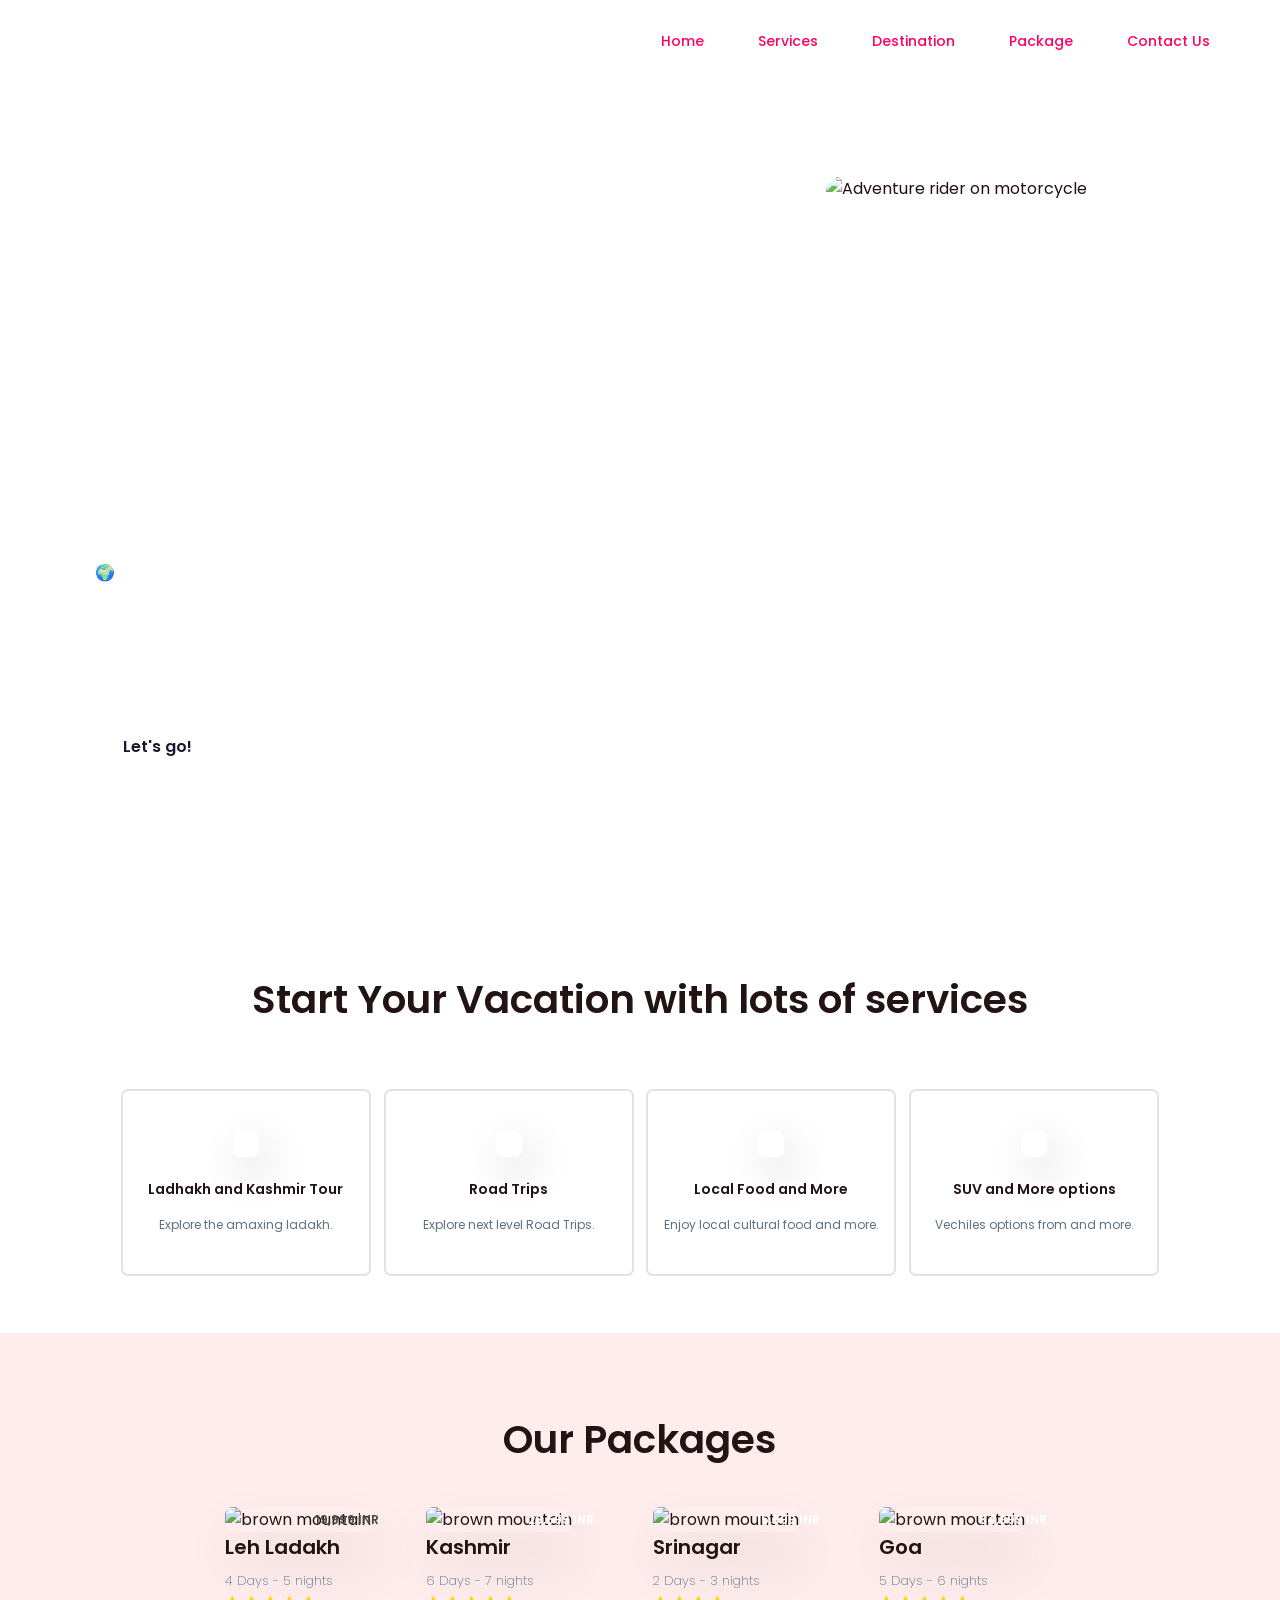
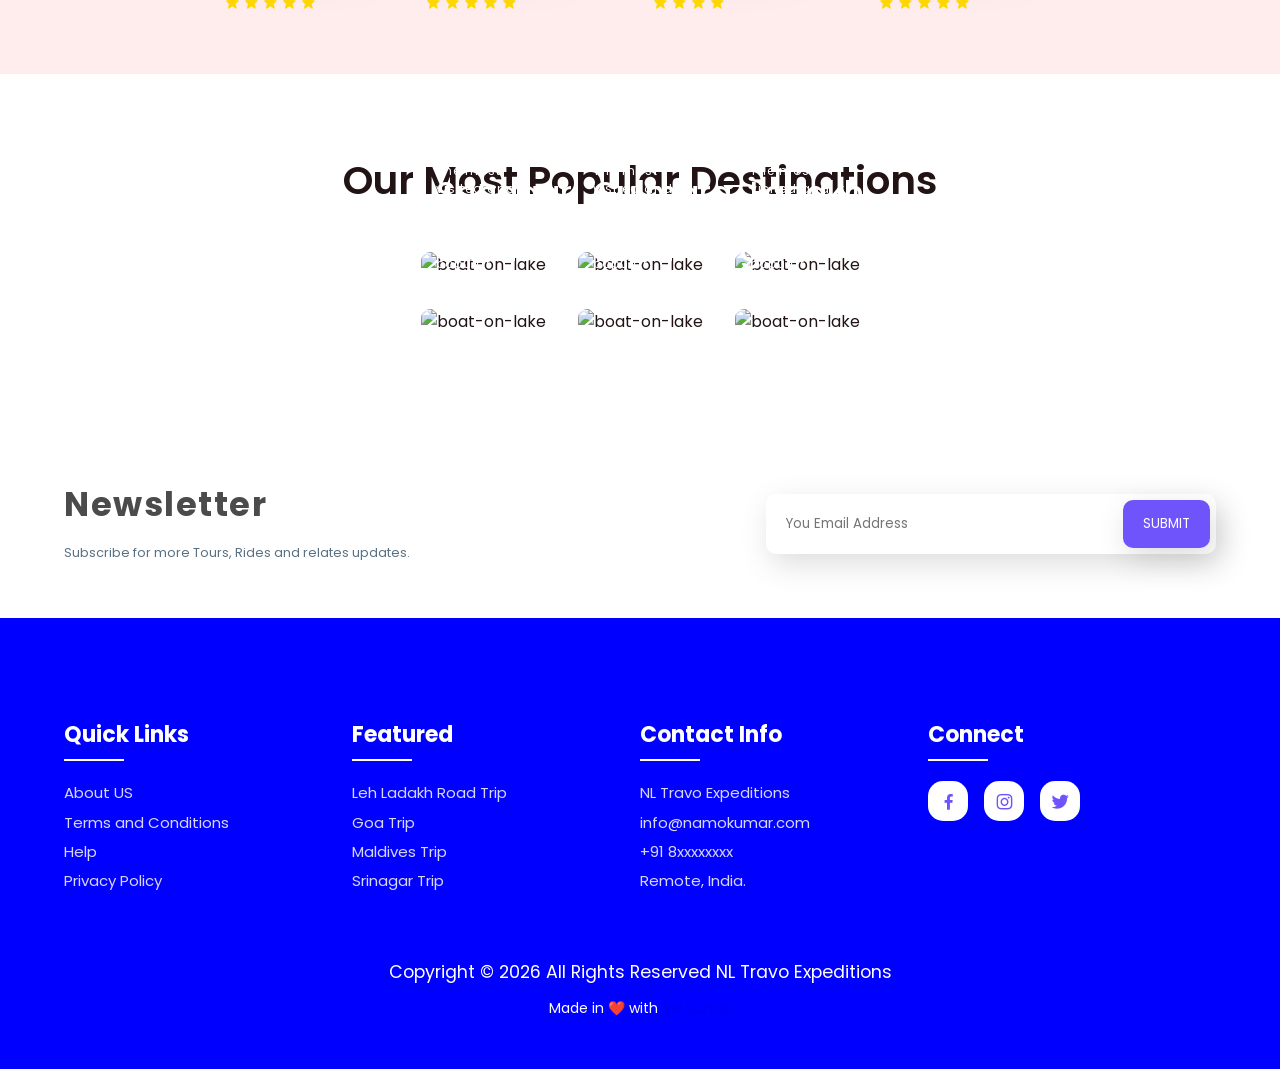
==== commit d8336b9c: "fixed hero section" ====
--- a/index.html
+++ b/index.html
@@ -46,24 +46,31 @@
 
 	<!-- Home Section -->
 	<section class="home" id="home">
-		<div class="hometext">
-			<h1>
-				NL Travo <br />
-				<span class="ex-text">Expeditions</span>
-			</h1>
-			<p>
-				Embark on the adventure of a lifetime! <br />
-				Conquer the rugged beauty of Leh-Ladakh with our expertly guided expeditions. <br />
-				Whether you're a thrill-seeker or a nature lover, we ensure an unforgettable journey filled with
-				breathtaking landscapes and seamless experiences. <br />
-
-				🌍 Hassle-free trips | 🏍 Bike & SUV Tours | 🏕 Stay & Permits Covered <br />
-
-				🚀 Ready to ride? Click below and let’s make memories that last forever!
-			</p>
-			<a href="#package">
-				<button class="home-button">Let's go!</button>
-			</a>
+		<div class="home-container">
+			<div class="hometext">
+				<h1>
+					NL Travo <br />
+					<span class="ex-text">Expeditions</span>
+				</h1>
+				<p class="main-description">
+					Embark on the adventure of a lifetime! Conquer the rugged beauty of Leh-Ladakh with our expertly
+					guided expeditions.
+				</p>
+				<div class="features">
+					<span>🌍 Hassle-free trips</span>
+					<span>🏍 Bike & SUV Tours</span>
+					<span>🏕 Stay & Permits Covered</span>
+				</div>
+				<div class="cta-section">
+					<p class="cta-text">Ready to ride? Let's make memories that last forever!</p>
+					<a href="#package">
+						<button class="home-button">Let's go!</button>
+					</a>
+				</div>
+			</div>
+			<div class="home-image">
+				<img src="assets/img/rider-gd2396f25e_1920.jpg" alt="Adventure rider on motorcycle" />
+			</div>
 		</div>
 	</section>
 
--- a/css/style.css
+++ b/css/style.css
@@ -0,0 +1,1113 @@
+@import url(https://fonts.bunny.net/css?family=poppins:100,100i,200,200i,300,300i,400,400i,500,500i,600,600i,700,700i,800,800i,900,900i);
+
+@font-face {
+    font-family: havanasunset;
+    src: url(../assets/fonts/HAVANA_SUNSET/havana-sunset-script.ttf);
+}
+
+* {
+    padding: 0;
+    margin: 0;
+    box-sizing: border-box;
+    font-family: 'Poppins', sans-serif;
+    text-decoration: none;
+    list-style: none;
+    scroll-behavior: smooth;
+}
+
+:root {
+    --bg-color: #fff;
+    --text-color: #221314;
+    --second-color: #5a7184;
+    --main-color: #6e54fa;
+    --big-font: 6.2rem;
+    --h2-font: 3rem;
+    --p-font: 1.1rem;
+}
+
+body {
+    background: var(--bg-color);
+    color: var(--text-color);
+}
+
+header {
+    position: fixed;
+    top: 0;
+    right: 0;
+    width: 100%;
+    z-index: 1000;
+    display: flex;
+    align-items: center;
+    justify-content: space-between;
+    background: transparent;
+    padding: 20px 7%;
+    transition: ease .40s;
+    margin-bottom: 2.5rem;
+}
+
+section {
+    padding: 80px 11% 50px 11%;
+}
+
+.logo {
+    font-size: 31px;
+    font-weight: 600;
+    letter-spacing: 1px;
+    color: var(--bg-color);
+}
+
+.navbar {
+    display: flex;
+}
+
+.navbar a {
+    color: rgb(255, 0, 98);
+    /* border: 1px solid white; */
+    margin-right: 10px;
+    font-size: 16.8px;
+    font-weight: 500;
+    padding: 10px 22px;
+    border-radius: 7px;
+    transition: ease .40s;
+}
+
+.navbar a:hover {
+    background: var(--bg-color);
+    color: var(--text-color);
+    box-shadow: 5px 10px 30px rgb(85 85 85 / 20%);
+    border-radius: 7px;
+}
+
+#menu-icon {
+    color: var(--bg-color);
+    font-size: 35px;
+    z-index: 10001;
+    cursor: pointer;
+    display: none;
+    margin-right: 1rem;
+}
+
+/* Home Section  */
+
+.home {
+    position: relative;
+    width: 100%;
+    height: 100vh;
+    display: flex;
+    align-items: center;
+    padding: 0;
+    overflow: hidden;
+}
+
+.home::before {
+    content: "";
+    position: absolute;
+    top: 0;
+    left: 0;
+    width: 100%;
+    height: 100%;
+    background: url(../assets/img/sunset-g1016517c5_1920.jpg);
+    background-size: cover;
+    background-repeat: no-repeat;
+    background-attachment: fixed;
+    background-position: center;
+    filter: blur(5px);
+    z-index: 1;
+}
+
+.home-container {
+    display: grid;
+    grid-template-columns: 1fr 1fr;
+    align-items: center;
+    width: 100%;
+    height: 100%;
+    gap: 40px;
+    position: relative;
+    z-index: 2;
+}
+
+.hometext {
+    padding-left: 11%;
+    padding-right: 40px;
+    z-index: 10;
+    max-width: 550px;
+    animation: slideInLeft 0.8s ease-out;
+}
+
+.home-image {
+    display: flex;
+    align-items: center;
+    justify-content: center;
+    height: 75%;
+    padding-right: 11%;
+    animation: slideInRight 0.8s ease-out;
+}
+
+.home-image img {
+    border-radius: 1rem;
+    max-width: 100%;
+    height: 100%;
+    object-fit: cover;
+    filter: brightness(1.1) contrast(1.05);
+}
+
+@keyframes slideInLeft {
+    from {
+        opacity: 0;
+        transform: translateX(-50px);
+    }
+
+    to {
+        opacity: 1;
+        transform: translateX(0);
+    }
+}
+
+@keyframes slideInRight {
+    from {
+        opacity: 0;
+        transform: translateX(50px);
+    }
+
+    to {
+        opacity: 1;
+        transform: translateX(0);
+    }
+}
+
+.hometext h1 {
+    margin-top: 7rem;
+    font-size: var(--big-font);
+    line-height: 1.1;
+    color: var(--bg-color);
+    letter-spacing: 1rem;
+    margin-bottom: 0.1rem;
+    font-family: havanasunset !important;
+}
+
+.ex-text {
+    display: block;
+    font-size: var(--big-font);
+    line-height: 1.3;
+    color: var(--bg-color);
+    letter-spacing: 1rem;
+    margin-bottom: 1rem;
+    font-family: havanasunset !important;
+}
+
+.hometext .main-description {
+    color: rgba(255, 255, 255, 0.95);
+    font-size: 20px;
+    font-weight: 400;
+    line-height: 1.4;
+    margin-bottom: 18px;
+}
+
+.features {
+    display: flex;
+    flex-direction: column;
+    gap: 1px;
+    margin-bottom: 0.5rem;
+    padding: 10px 0;
+}
+
+.features span {
+    color: rgba(255, 255, 255, 0.9);
+    font-size: 16px;
+    font-weight: 400;
+    display: flex;
+    align-items: center;
+    gap: 5px;
+}
+
+.cta-section {
+    margin-top: 30px;
+}
+
+.cta-text {
+    color: rgba(255, 255, 255, 0.9);
+    font-size: 16px;
+    font-weight: 400;
+    margin-bottom: 20px !important;
+}
+
+.home-button {
+    display: inline-block;
+    font-size: 16px;
+    padding: 12px 28px;
+    background: #fff;
+    color: #1a1a2e;
+    border-radius: 7px;
+    transition: all 0.4s ease;
+    border: none;
+    font-weight: 600;
+    cursor: pointer;
+}
+
+.home-button:hover {
+    background: blue;
+    font-weight: 600;
+    color: white;
+    border: none;
+    transform: scale(1.1);
+}
+
+.home-button:active {
+    transform: scale(0.98);
+    /* Scaling button to 0.98 to its original size */
+    box-shadow: 7px 6px 28px 1px rgba(0, 0, 0, 0.24);
+}
+
+/* to add bg colot to sticky header */
+
+.sticky {
+    background: rgb(42, 0, 210);
+    padding: 20px 7%;
+    box-shadow: rgba(35, 35, 38, 0.1) 0px 10px 10px -10px;
+}
+
+.sticky .logo {
+    color: var(--bg-color);
+}
+
+.sticky .navbar a {
+    color: var(--bg-color);
+}
+
+.sticky .navbar a:hover {
+    color: black;
+}
+
+.container {
+    display: flex;
+    align-items: center;
+    justify-content: center;
+    width: 100%;
+}
+
+.text {
+    display: flex;
+    flex-direction: column;
+    align-items: center;
+}
+
+.text h2 {
+    font-size: 39px;
+    font-weight: 600;
+    line-height: 1;
+}
+
+/* Services Section */
+
+.service-container {
+    display: flex;
+}
+
+.row-items {
+    display: grid;
+    grid-auto-flow: column;
+    grid-template-columns: repeat(auto-fit, minmax(250px, auto));
+    grid-gap: 2rem;
+    align-items: center;
+    text-align: center;
+    margin-top: 5rem;
+    padding: 0.5rem;
+}
+
+.container-box {
+    background: var(--bg-color);
+    border: 2px solid #e2e2e2;
+    padding: 50px 10px;
+    border-radius: 7px;
+    transition: all 0.5s ease 0s;
+    cursor: pointer;
+}
+
+.container-img img {
+    width: 95px;
+    height: auto;
+    padding: 15px;
+    background: var(--bg-color);
+    box-shadow: 8px 15px 40px rgba(30, 28, 28, 0.2);
+    border-radius: 7px;
+    margin-bottom: 15px;
+    cursor: pointer;
+}
+
+
+.container-box:hover {
+    box-shadow: 5px 30px 56.1276px rgb(55 55 55 / 12%);
+    border: 1px solid transparent;
+    transform: translateY(-15px);
+}
+
+.container-box h4 {
+    font-size: 16px;
+    font-weight: 600;
+    margin-bottom: 8px;
+}
+
+.container-box p {
+    margin-top: 1.2rem !important;
+    font-size: 13px;
+    color: var(--second-color);
+}
+
+/* Package section */
+
+.package {
+    display: flex;
+    background: #ffeded;
+    display: flex;
+    align-items: center;
+    justify-content: center;
+    transition: 0.2s;
+}
+
+.title h2 {
+    font-size: 39px;
+    font-weight: 600;
+    line-height: 1.4;
+    text-align: center;
+}
+
+.package-container1 {
+    display: flex;
+    align-items: flex-start;
+    justify-content: space-between !important;
+}
+
+.package-content1 {
+    display: grid;
+    grid-auto-flow: column;
+    grid-template-columns: repeat(auto-fit, minmax(200px, auto));
+    grid-gap: 2rem;
+    align-items: center;
+    margin-top: 2rem;
+    padding: 0.5rem;
+    margin-left: 1.5rem;
+}
+
+.thumbnail1 {
+    position: relative;
+    transition: all .3s cubic-bezier(.445, .05, .055, .95);
+    will-change: filter;
+    cursor: pointer;
+}
+
+.thumbnail1:hover {
+    transform: scale(1.10);
+}
+
+.thumbnail1 img {
+    width: 14rem;
+    height: 9rem;
+    border-radius: 7px;
+    box-shadow: 5px 30px 56.1276px rgb(55 55 55 / 12%);
+    margin-bottom: 0rem;
+}
+
+.thumbnail1 h3 {
+    position: absolute;
+    font-size: 14px;
+    font-weight: 600;
+    text-align: right;
+    color: black;
+    top: 4px;
+    right: 9px;
+}
+
+.dest-content1 {
+    display: flex;
+    flex-direction: column;
+    flex-wrap: wrap;
+    align-items: flex-start;
+    justify-content: space-between;
+    padding-top: 24px;
+}
+
+.location1 h4 {
+    font-size: 20px;
+    font-weight: 600;
+    margin-bottom: 9px;
+}
+
+.location1 p {
+    font-size: 13px;
+    font-weight: 200;
+    color: var(--second-color);
+}
+
+.stars1 i {
+    color: gold;
+    font-size: 15px;
+}
+
+.package-container {
+    display: flex;
+    align-items: flex-start;
+    justify-content: space-between !important;
+}
+
+.package-content {
+    display: grid;
+    grid-auto-flow: column;
+    grid-template-columns: repeat(auto-fit, minmax(200px, auto));
+    grid-gap: 2rem;
+    align-items: center;
+    margin-top: 2rem;
+    padding: 0.5rem;
+    margin-left: 0.65rem;
+}
+
+.thumbnail {
+    position: relative;
+    transition: all .3s cubic-bezier(.445, .05, .055, .95);
+    will-change: filter;
+    cursor: pointer;
+}
+
+.thumbnail:hover {
+    transform: scale(1.10);
+}
+
+.thumbnail img {
+    width: 14rem;
+    height: 9rem;
+    border-radius: 7px;
+    box-shadow: 5px 30px 56.1276px rgb(55 55 55 / 12%);
+    margin-bottom: 0rem;
+}
+
+.thumbnail h3 {
+    position: absolute;
+    font-size: 14px;
+    font-weight: 600;
+    text-align: right;
+    color: var(--bg-color);
+    top: 4px;
+    right: 9px;
+}
+
+.dest-content {
+    display: flex;
+    flex-direction: column;
+    flex-wrap: wrap;
+    align-items: flex-start;
+    justify-content: space-between;
+    padding-top: 24px;
+}
+
+.location h4 {
+    font-size: 20px;
+    font-weight: 600;
+    margin-bottom: 9px;
+}
+
+.location p {
+    font-size: 13px;
+    font-weight: 200;
+    color: var(--second-color);
+}
+
+.stars i {
+    color: gold;
+    font-size: 15px;
+}
+
+.destination {
+    display: flex;
+    flex-direction: column;
+    align-items: center;
+    justify-content: center;
+}
+
+.destination-con {
+    display: flex;
+    flex-direction: column;
+    justify-content: stretch;
+    align-items: center;
+    margin-top: 1.7rem;
+}
+
+.content1 {
+    display: flex;
+    flex-direction: row;
+    justify-content: stretch;
+    align-items: center;
+}
+
+.col-content {
+    position: relative;
+    margin: 1rem;
+    transition: all .3s cubic-bezier(.445, .05, .055, .95);
+}
+
+.col-content:hover {
+    transform: scale(1.08);
+}
+
+.col-content img {
+    width: 380px;
+    height: 450px;
+    object-fit: cover;
+    transition: all .3s cubic-bezier(.445, .05, .055, .95);
+    border-radius: 9px;
+    will-change: filter;
+}
+
+.col-content h5 {
+    position: absolute;
+    font-size: 32px;
+    font-weight: 500;
+    color: var(--bg-color);
+    left: 15px;
+    bottom: 60px;
+}
+
+.col-content p {
+    margin-top: 0.5rem;
+    position: absolute;
+    font-size: 12px;
+    color: var(--bg-color);
+    left: 15px;
+    bottom: 25px;
+    letter-spacing: 1px;
+}
+
+.news {
+    position: relative;
+    padding: 8rem 6.5rem;
+    display: flex;
+    flex-wrap: wrap;
+    align-items: center;
+    justify-content: space-between;
+    grid-gap: 3rem;
+}
+
+.news:before {
+    content: "";
+    background: url(../assets/img/ladakh\ landscape.jpg);
+    opacity: 0.5;
+    position: absolute;
+    top: 0;
+    left: 0;
+    width: 100%;
+    height: 55vh;
+    z-index: -1;
+    filter: blur(2px);
+    /* Adjust the blur value as desired */
+    background-size: cover;
+    background-repeat: no-repeat;
+    background-attachment: fixed;
+    background-position: 35% 5%;
+}
+
+.news-text h2 {
+    font-size: var(--h2-font);
+    color: rgba(67, 67, 67, 0.958);
+    margin-bottom: 8px;
+    letter-spacing: 1.5px;
+}
+
+.news-text p {
+    font-size: var(--p-font);
+    color: var(--second-color);
+    line-height: 30px;
+}
+
+.news form {
+    max-width: 100%;
+    width: 450px;
+    position: relative;
+}
+
+.news form input:first-child {
+    display: inline-block;
+    width: 100%;
+    padding: 20px;
+    outline: none;
+    border: none;
+    border-radius: 10px;
+    box-shadow: 5px 10px 30px rgb(85 85 85 / 20%);
+}
+
+.news form input:last-child {
+    display: inline-block;
+    position: absolute;
+    padding: 14px 20px;
+    background-color: #6e54fa;
+    color: white;
+    top: 6px;
+    right: 6px;
+    outline: none;
+    border: none;
+    border-radius: 10px;
+    box-shadow: 5px 10px 30px rgb(85 85 85 / 20%);
+    cursor: pointer;
+}
+
+.contact {
+    background: blue;
+    display: flex;
+    flex-direction: column;
+    justify-content: center;
+}
+
+.main {
+    display: flex;
+    flex-wrap: wrap;
+}
+
+.footer {
+    padding: 20px 0;
+    text-align: left;
+}
+
+.list {
+    width: 25%;
+}
+
+.list h4 {
+    font-size: 22px;
+    color: var(--bg-color);
+    margin-bottom: 30px;
+    position: relative;
+}
+
+.list h4:before {
+    content: "";
+    position: absolute;
+    height: 2px;
+    width: 60px;
+    left: 0;
+    bottom: -10px;
+    background: var(--bg-color);
+}
+
+.list li li:not(last-child) {
+    margin-bottom: 16px;
+}
+
+.list ul li a {
+    color: #f1f1f1e4;
+    font-size: 15px;
+    display: block;
+    transition: 0.3s;
+    margin-bottom: 0.4rem;
+}
+
+.list ul li a:hover {
+    color: var(--bg-color);
+    transform: translateX(14px);
+    font-weight: 700;
+}
+
+.social-media {
+    display: flex;
+}
+
+.social a {
+    height: 40px;
+    width: 40px;
+    background: var(--bg-color);
+    color: var(--main-color);
+    display: inline-flex;
+    align-items: center;
+    justify-content: center;
+    font-size: 21px;
+    border-radius: 15px;
+    transition: 0.3s all ease-in-out;
+    margin-right: 1rem;
+}
+
+.list .social a:hover {
+    transform: scale(1.1);
+}
+
+.end-text {
+    text-align: center;
+    padding-top: 40px;
+}
+
+.copyright {
+    color: #fff;
+    font-size: 17.5px;
+    margin-bottom: 0.8rem;
+}
+
+.credit-nlp {
+    color: #fff;
+    font-size: 14px;
+}
+
+
+/* Media Queries */
+
+@media (max-width: 1400px) {
+
+    :root {
+        --big-font: 4.2rem;
+        --h2-font: 2.1rem;
+        --p-font: 0.8rem;
+        transition: .2s;
+    }
+
+    section {
+        padding: 80px 5% 50px 5% !important;
+    }
+
+    header {
+        padding: 17px 3% !important;
+        transition: 0.2s !important;
+    }
+
+    .navbar a {
+        font-size: 14px !important;
+        transform: 0.2s !important;
+    }
+
+    .sticky {
+        padding: 13px 3% !important;
+        transition: 0.2s !important;
+    }
+
+    .sticky .navbar a {
+        font-size: 14px !important;
+        transform: 0.2s !important;
+    }
+
+    /* Home Section */
+
+    .home {
+        height: 100vh !important;
+        transition: 0.2s !important;
+    }
+
+    .home-container {
+        grid-template-columns: 1fr 0.8fr;
+    }
+
+    .hometext {
+        padding-left: 5%;
+        padding-right: 20px;
+    }
+
+    .home-image {
+        padding-right: 5%;
+    }
+
+    /* Services Section */
+
+    .row-items {
+        grid-gap: 0.7rem !important;
+        margin-top: 4rem !important;
+        padding: 0.4rem !important;
+    }
+
+    .container-box {
+        padding: 40px 5px !important;
+    }
+
+    .container-img img {
+        width: 80px !important;
+        padding: 13px !important;
+    }
+
+
+    /* .container-box:hover {
+        box-shadow: 5px 30px 56.1276px rgb(55 55 55 / 12%);
+        border: 1px solid transparent;
+        transform: translateY(-6px);
+    } */
+
+    .container-box h4 {
+        font-size: 14px !important;
+    }
+
+    .container-box p {
+        margin-top: 1rem !important;
+        font-size: 12px !important;
+
+    }
+
+    /* Package Section */
+
+    .package-content1 {
+        grid-gap: 1rem !important;
+        margin-top: 2rem !important;
+        grid-template-columns: repeat(auto-fit, minmax(175px, auto)) !important;
+    }
+
+    .thumbnail1 {
+        margin-right: 1rem !important;
+    }
+
+    .thumbnail1 img {
+        width: 11.7rem !important;
+        height: auto;
+    }
+
+    .thumbnail1 h3 {
+        font-size: 12px !important;
+        color: rgb(76, 71, 71) !important;
+        right: 5px !important;
+    }
+
+    .dest-content1 {
+        padding-top: 0px !important;
+    }
+
+    .package-content {
+        grid-gap: 1rem !important;
+        margin-top: 2rem !important;
+    }
+
+    .thumbnail {
+        margin-right: 1.9rem !important;
+    }
+
+    .thumbnail img {
+        width: 13rem !important;
+        height: auto;
+    }
+
+    .thumbnail h3 {
+        font-size: 12px !important;
+        right: 2px !important;
+    }
+
+    .dest-content {
+        padding-top: 0px !important;
+    }
+
+    /* Destination Section */
+
+    .col-content img {
+        width: 302px !important;
+        height: 344px !important;
+    }
+}
+
+@media (max-width: 1020px) {
+    #menu-icon {
+        display: block;
+    }
+
+    .sticky #menu-icon {
+        color: --var(--text-color);
+    }
+
+    .home {
+        height: 88vh;
+    }
+
+    .navbar {
+        position: absolute;
+        top: 12px;
+        right: -100%;
+        width: 200px;
+        height: 23rem;
+        border-radius: 12px;
+        background: #ff0044;
+        display: flex;
+        flex-direction: column;
+        align-items: center;
+        padding: 45px 30px;
+        transition: 0.5s all;
+    }
+
+    .navbar a {
+        color: white !important;
+        display: block;
+        margin: 0.6rem 0;
+    }
+
+    .navbar a:hover {
+        color: black !important;
+    }
+
+    .open {
+        right: 12px;
+    }
+
+    .list {
+        width: 50%;
+        margin-bottom: 12px;
+        transition: 0.3s ease;
+    }
+}
+
+@media (max-width: 600px) {
+
+    :root {
+        --big-font: 2.5rem;
+        --h2-font: 1.8rem;
+        --p-font: 0.5rem;
+        transition: .2s;
+    }
+
+    .logo {
+        font-size: 18px !important;
+    }
+
+    .home {
+        /* background-position: 40% !important; */
+        height: auto !important;
+        min-height: 100vh;
+    }
+
+    .home-container {
+        grid-template-columns: 1fr;
+        grid-template-rows: auto auto;
+        padding: 80px 20px 40px 20px;
+        gap: 30px;
+    }
+
+    .hometext {
+        padding-left: 0;
+        padding-right: 0;
+        max-width: 100%;
+        z-index: 10;
+        order: 1;
+    }
+
+    .home-image {
+        padding-right: 0;
+        padding-left: 0;
+        height: 350px;
+        width: 100%;
+        order: 2;
+    }
+
+    .home-image img {
+        max-width: 100%;
+        height: 100%;
+        object-fit: cover;
+        border-radius: 1rem;
+    }
+
+    .hometext h1 {
+        font-weight: 800 !important;
+    }
+
+    .hometext p {
+        font-size: 14px !important;
+    }
+
+    .text h2 {
+        font-size: 15px;
+    }
+
+    .service-container {
+        flex-direction: column !important;
+    }
+
+    .title h2 {
+        font-size: 30px !important;
+    }
+
+    .package-container1 {
+        flex-direction: column !important;
+    }
+
+    .destination-con .content1 {
+        display: flex;
+        flex-direction: column;
+        transition: 0.2s ease;
+    }
+
+    .news form {
+        width: 300px !important;
+    }
+
+    .list {
+        width: 100%;
+    }
+}
+
+@media (max-width: 340px) {
+
+    :root {
+        --big-font: 1.5rem;
+        --h2-font: 1rem;
+        --p-font: 0.1rem;
+        transition: .2s;
+    }
+
+    .logo {
+        font-size: 15px !important;
+    }
+
+    .home {
+        /* background-position: 40% !important; */
+        height: auto !important;
+        min-height: 100vh;
+    }
+
+    .home-container {
+        grid-template-columns: 1fr;
+        padding: 70px 15px 40px 15px;
+        gap: 25px;
+    }
+
+    .hometext {
+        padding-left: 0;
+        padding-right: 0;
+    }
+
+    .hometext h1 {
+        font-weight: 800 !important;
+        letter-spacing: 0.5px !important;
+        margin-left: 0;
+    }
+
+    .ex-text {
+        margin-left: 0px !important;
+    }
+
+    .home-image {
+        height: 280px;
+        width: 100%;
+    }
+
+    .home-image img {
+        max-width: 100%;
+        height: 100%;
+        object-fit: cover;
+    }
+
+    .hometext p {
+        font-size: 14px !important;
+    }
+
+    .text h2 {
+        font-size: 15px;
+    }
+
+    .service-container {
+        flex-direction: column !important;
+    }
+
+    .title h2 {
+        font-size: 30px !important;
+    }
+
+    .package-container1 {
+        flex-direction: column !important;
+    }
+
+    .destination-con .content1 {
+        display: flex;
+        flex-direction: column;
+        transition: 0.2s ease;
+    }
+
+    .news form {
+        width: 300px !important;
+    }
+
+    .list {
+        width: 100%;
+    }
+}
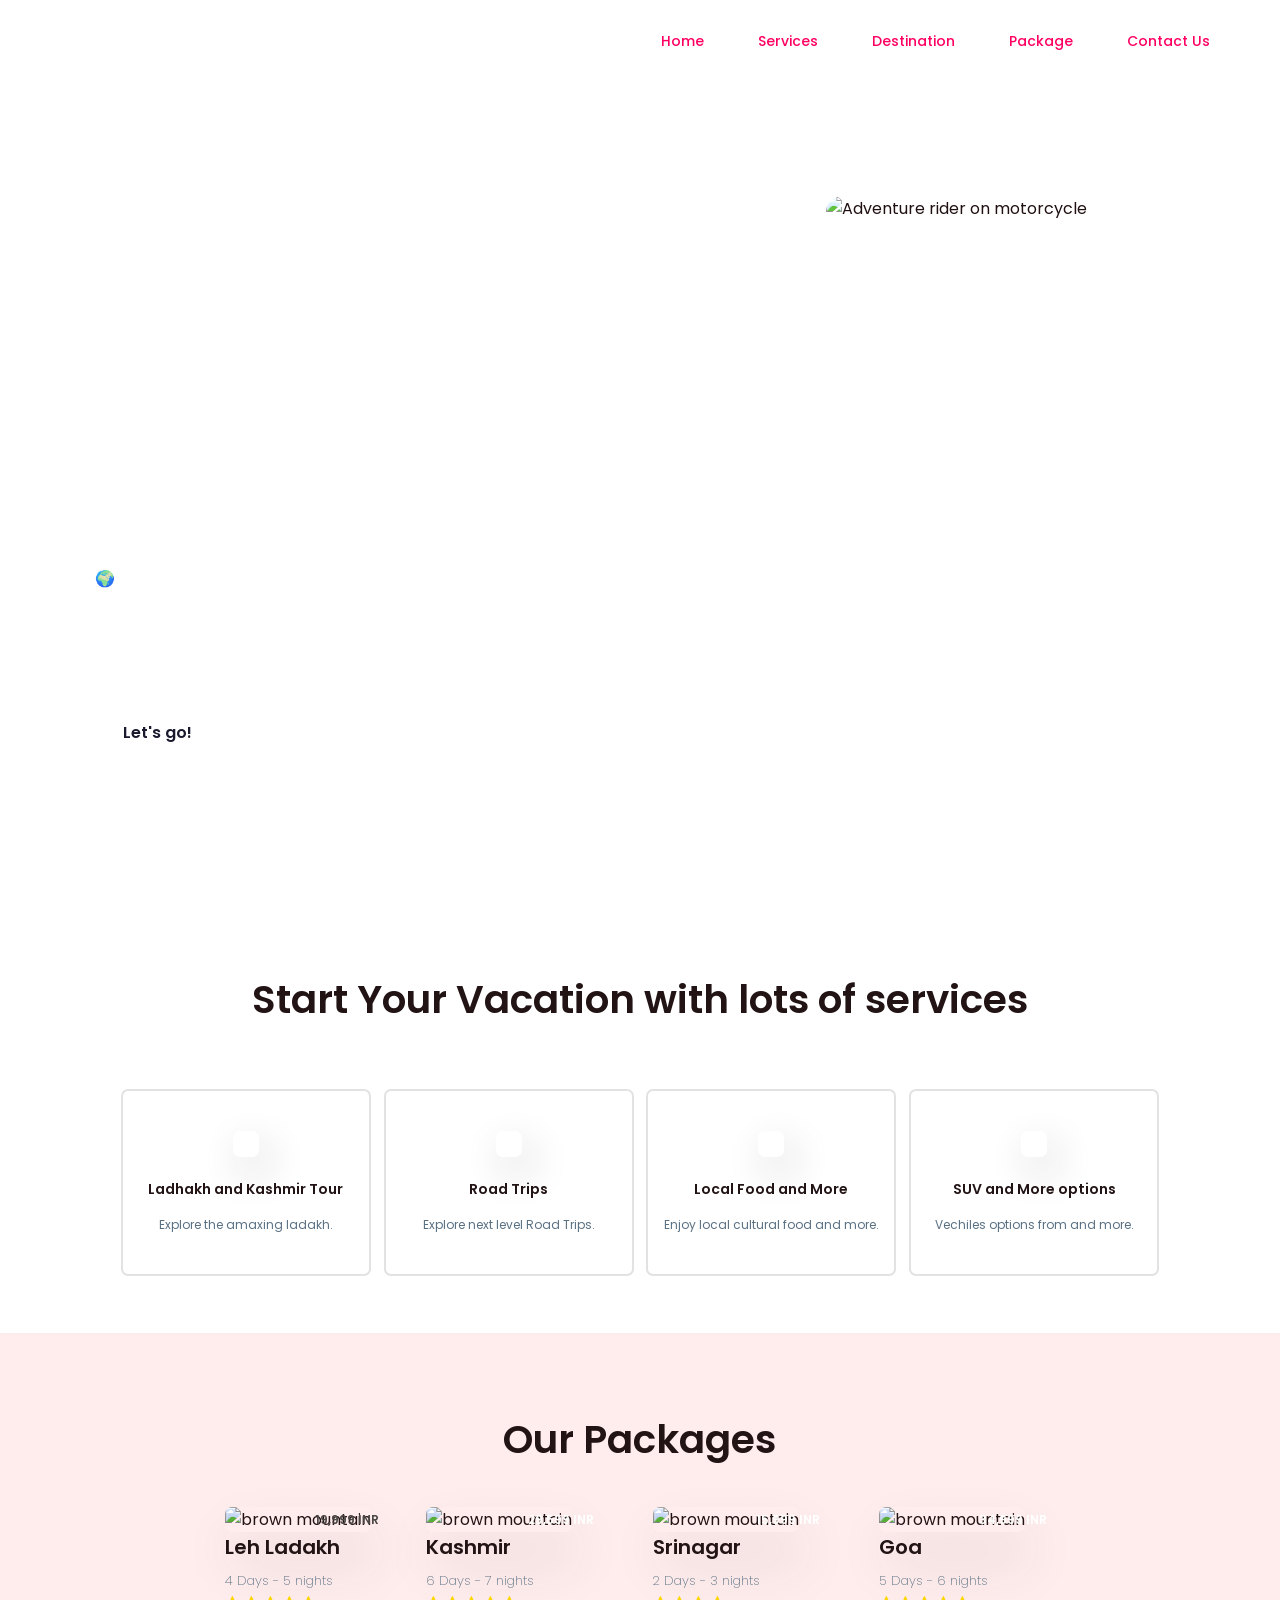
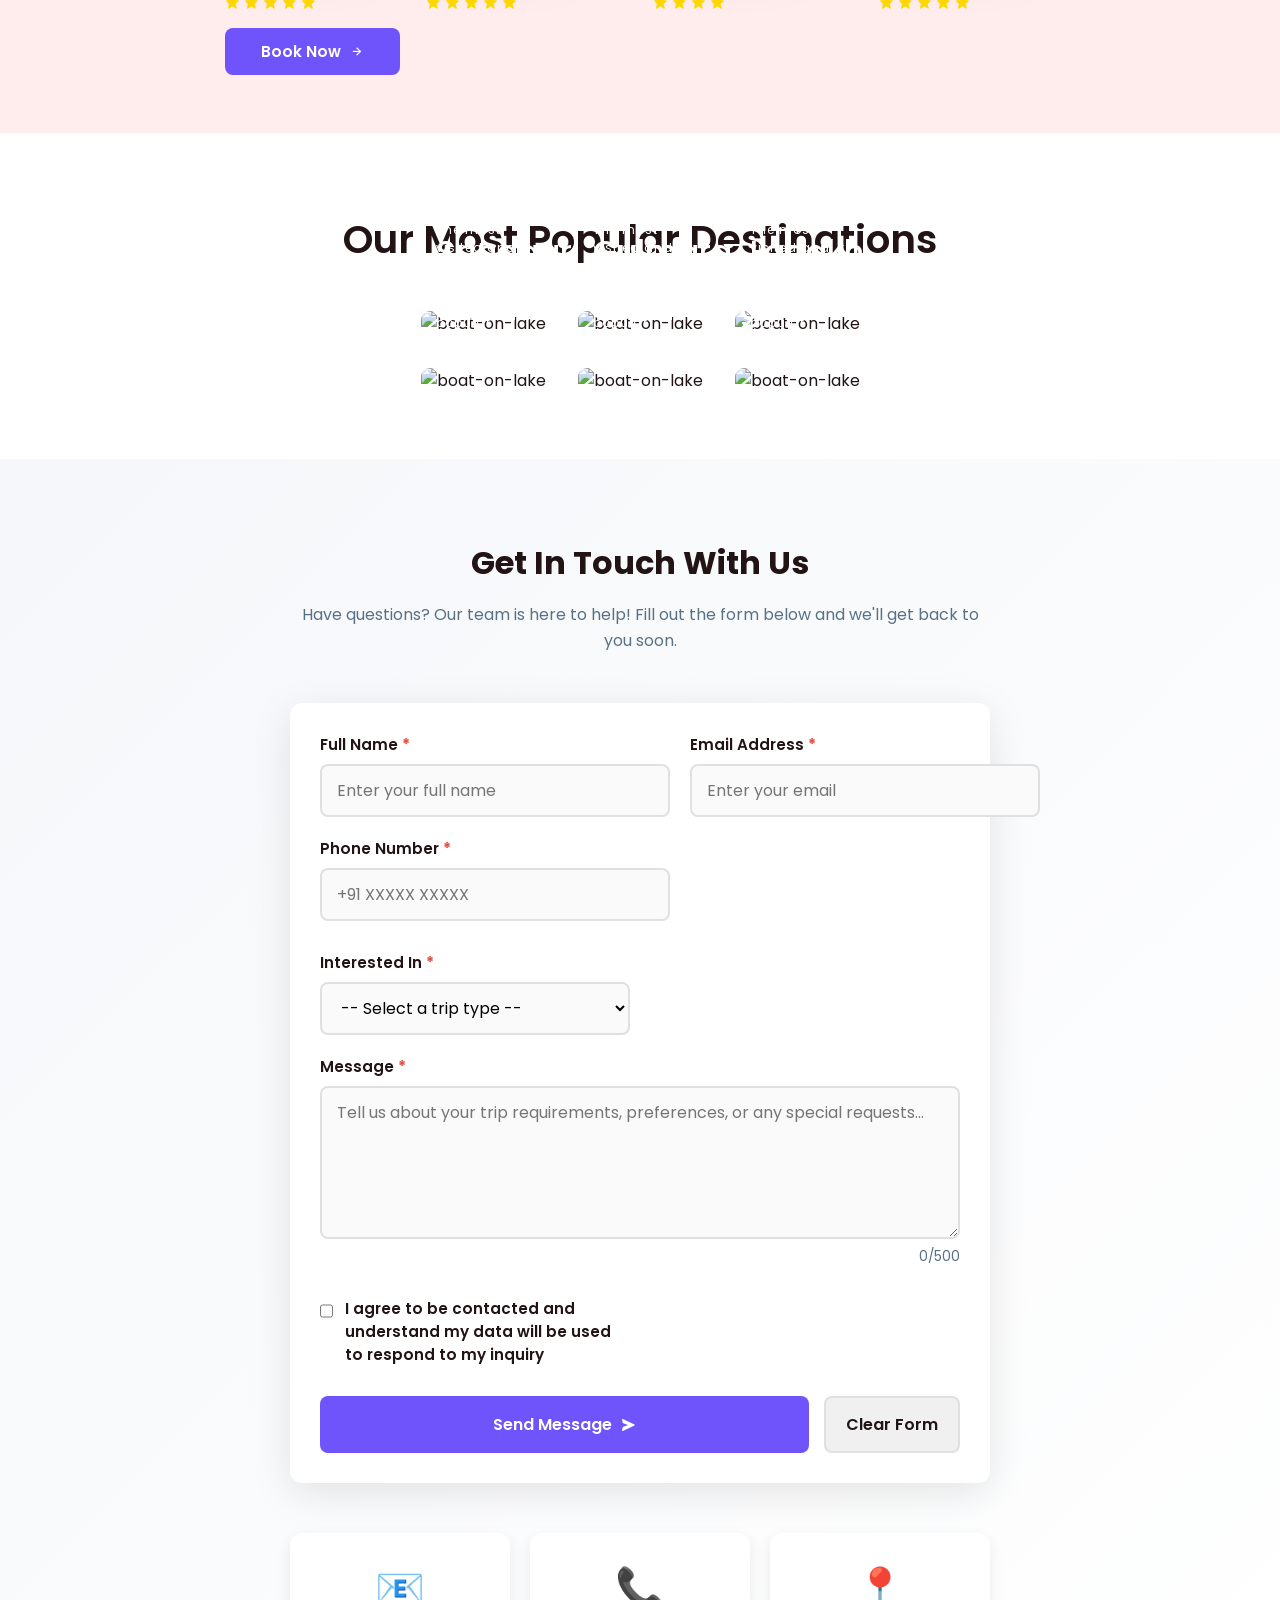
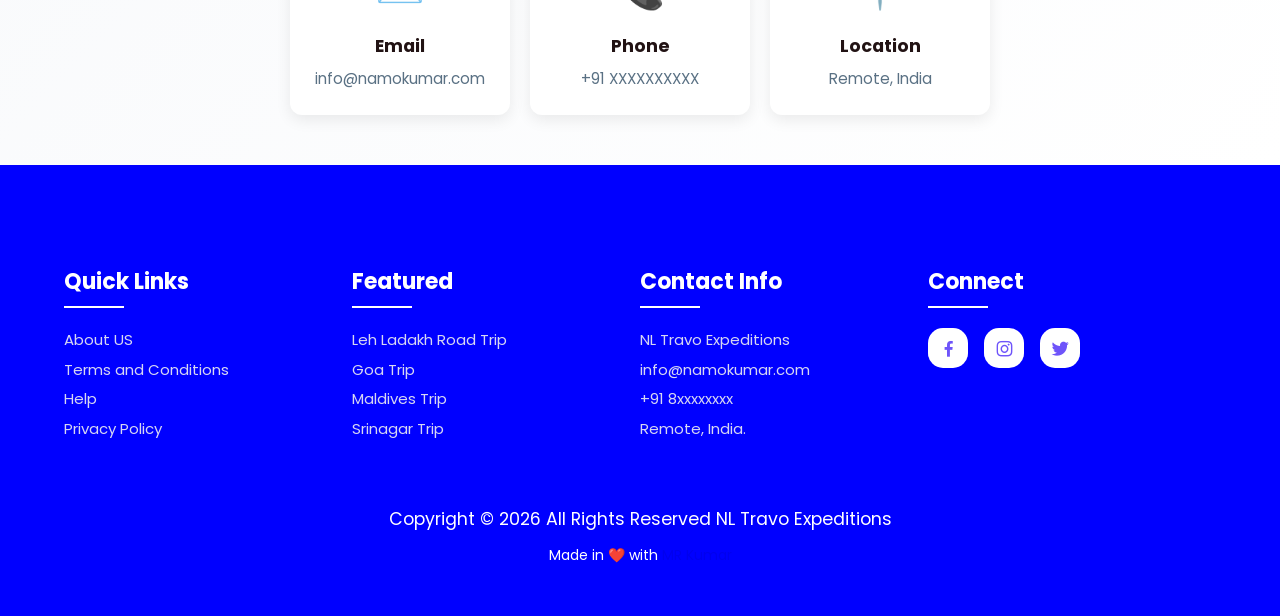
==== commit fc682505: "removed newsletter and added contact now with book now button in our packages section" ====
--- a/index.html
+++ b/index.html
@@ -13,6 +13,7 @@
 	<link rel="stylesheet" href="https://unpkg.com/boxicons@latest/css/boxicons.min.css" />
 	<!-- Css File-->
 	<link rel="stylesheet" href="css/style.css" />
+	<link rel="stylesheet" href="css/contact-form.css">
 	<!-- Bootstrap V5.1.3
 		<link
 			href="https://cdn.jsdelivr.net/npm/bootstrap@5.1.3/dist/css/bootstrap.min.css"
@@ -156,6 +157,12 @@
 								<i class="bx bxs-star"></i>
 								<i class="bx bxs-star"></i>
 							</div>
+
+							<!-- Book Now button - triggers booking modal -->
+							<button type="button" class="btn-book" data-booking-trigger onclick="document.getElementById('bookingModal').showModal()">
+								<span>Book Now</span>
+								<i class="bx bx-right-arrow-alt"></i>
+							</button>
 						</div>
 					</div>
 				</div>
@@ -321,20 +328,149 @@
 		</div>
 	</section>
 
-	<!-- Newsletter -->
-
-	<section class="news">
-		<div class="news-text">
-			<h2>Newsletter</h2>
-
-			<p>Subscribe for more Tours, Rides and relates updates.</p>
-		</div>
-
-		<div class="send">
-			<form action="">
-				<input type="email" placeholder="You Email Address" required />
-				<input type="submit" value="SUBMIT" />
+	<!-- Contact Section - Phase 1: Professional Contact Form -->
+	<!-- 
+		WHY THIS MATTERS:
+		- Shows form handling & validation expertise
+		- HTML5 semantic structure (fieldset, legend, label)
+		- JavaScript custom validation beyond HTML5
+		- Supabase-ready data structure
+		- UX feedback with error messages
+		- localStorage integration for draft saving
+	-->
+	<section class="contact-form-section" id="contact-form">
+		<div class="contact-container">
+			<div class="contact-header">
+				<h2>Get In Touch With Us</h2>
+				<p>Have questions? Our team is here to help! Fill out the form below and we'll get back to you soon.</p>
+			</div>
+
+			<!-- Contact Form: HTML5 semantic structure with validation ready -->
+			<form id="contactForm" class="contact-form" novalidate>
+				<!-- Why novalidate? Custom validation gives better UX control -->
+
+				<!-- Fieldset groups related form elements semantically -->
+				<fieldset class="form-group">
+					<legend class="visually-hidden">Personal Information</legend>
+
+					<!-- Name Input: text type for basic input -->
+					<div class="form-control">
+						<label for="fullName">
+							<span class="label-text">Full Name</span>
+							<span class="required">*</span>
+						</label>
+						<input type="text" id="fullName" name="fullName" placeholder="Enter your full name"
+							minlength="3" maxlength="50" required aria-required="true" />
+						<span class="error-message" id="fullNameError"></span>
+					</div>
+
+					<!-- Email Input: email type with browser validation support -->
+					<div class="form-control">
+						<label for="email">
+							<span class="label-text">Email Address</span>
+							<span class="required">*</span>
+						</label>
+						<input type="email" id="email" name="email" placeholder="Enter your email" required
+							aria-required="true" />
+						<span class="error-message" id="emailError"></span>
+					</div>
+
+					<!-- Phone Input: tel type for phone numbers -->
+					<div class="form-control">
+						<label for="phone">
+							<span class="label-text">Phone Number</span>
+							<span class="required">*</span>
+						</label>
+						<input type="tel" id="phone" name="phone" placeholder="+91 XXXXX XXXXX"
+							pattern="[0-9+\-\s]{10,15}" required aria-required="true" />
+						<span class="error-message" id="phoneError"></span>
+					</div>
+				</fieldset>
+
+				<!-- Trip & Message fieldset -->
+				<fieldset class="form-group">
+					<legend class="visually-hidden">Trip Details</legend>
+
+					<!-- Trip Interest: dropdown select for options -->
+					<div class="form-control">
+						<label for="tripType">
+							<span class="label-text">Interested In</span>
+							<span class="required">*</span>
+						</label>
+						<select id="tripType" name="tripType" required aria-required="true">
+							<option value="">-- Select a trip type --</option>
+							<option value="ladakh">Leh Ladakh Tour</option>
+							<option value="kashmir">Kashmir Tour</option>
+							<option value="goa">Goa Trip</option>
+							<option value="srinagar">Srinagar Trip</option>
+							<option value="bike-tour">Bike Tours</option>
+							<option value="suv-tour">SUV Tours</option>
+							<option value="custom">Custom Trip</option>
+						</select>
+						<span class="error-message" id="tripTypeError"></span>
+					</div>
+
+					<!-- Message: textarea for longer text input -->
+					<div class="form-control form-control-full">
+						<label for="message">
+							<span class="label-text">Message</span>
+							<span class="required">*</span>
+						</label>
+						<textarea id="message" name="message"
+							placeholder="Tell us about your trip requirements, preferences, or any special requests..."
+							minlength="10" maxlength="500" rows="5" required aria-required="true"></textarea>
+						<span class="char-count">
+							<span id="charCount">0</span>/500
+						</span>
+						<span class="error-message" id="messageError"></span>
+					</div>
+				</fieldset>
+
+				<!-- Consent checkbox: GDPR-like consent for data handling -->
+				<fieldset class="form-group">
+					<legend class="visually-hidden">Consent</legend>
+					<div class="form-control checkbox-control">
+						<input type="checkbox" id="consent" name="consent" required aria-required="true" />
+						<label for="consent" class="checkbox-label">
+							I agree to be contacted and understand my data will be used to respond to my inquiry
+						</label>
+						<span class="error-message" id="consentError"></span>
+					</div>
+				</fieldset>
+
+				<!-- Form submission group -->
+				<div class="form-actions">
+					<button type="submit" class="btn-submit" id="submitBtn">
+						<span>Send Message</span>
+						<i class="bx bxs-send"></i>
+					</button>
+					<button type="reset" class="btn-reset" id="resetBtn">Clear Form</button>
+				</div>
+
+				<!-- Status messages: shown after form submission -->
+				<div class="form-status" id="formStatus" style="display: none;">
+					<div class="status-message" id="statusMessage"></div>
+				</div>
 			</form>
+
+			<!-- Info cards: Show contact alternatives -->
+			<div class="contact-info-cards">
+				<div class="info-card">
+					<div class="info-icon">📧</div>
+					<h4>Email</h4>
+					<p>info@namokumar.com</p>
+				</div>
+				<div class="info-card">
+					<div class="info-icon">📞</div>
+					<h4>Phone</h4>
+					<p>+91 XXXXXXXXXX</p>
+				</div>
+				<div class="info-card">
+					<div class="info-icon">📍</div>
+					<h4>Location</h4>
+					<p>Remote, India</p>
+				</div>
+			</div>
 		</div>
 	</section>
 
@@ -437,6 +573,176 @@
 		</div>
 	</section>
 
+	<!-- Booking Modal - Phase 2: Advanced Component Architecture -->
+	<!-- 
+		WHY THIS MATTERS:
+		- Shows modal component architecture & state management
+		- HTML5 dialog element (semantic, accessible)
+		- CSS backdrop animations & positioning
+		- JavaScript DOM manipulation & event delegation
+		- Data binding between UI and component state
+		- Dynamic pricing calculation
+		- Demonstrates advanced component patterns
+	-->
+	<dialog class="booking-modal" id="bookingModal">
+		<div class="modal-backdrop"></div>
+		<div class="modal-content">
+			<!-- Modal header with close button -->
+			<div class="modal-header">
+				<h3>Book Your Adventure</h3>
+				<button type="button" class="modal-close" id="closeBookingBtn" aria-label="Close booking modal">
+					<i class="bx bx-x"></i>
+				</button>
+			</div>
+
+			<!-- Modal body with booking form -->
+			<div class="modal-body">
+				<!-- Step indicator: helps users understand progress -->
+				<div class="booking-steps">
+					<div class="step active" data-step="1">
+						<span class="step-number">1</span>
+						<span class="step-label">Select Package</span>
+					</div>
+					<div class="step" data-step="2">
+						<span class="step-number">2</span>
+						<span class="step-label">Choose Date</span>
+					</div>
+					<div class="step" data-step="3">
+						<span class="step-number">3</span>
+						<span class="step-label">Summary</span>
+					</div>
+				</div>
+
+				<!-- Step 1: Package selection -->
+				<div class="booking-step-content" data-step="1">
+					<h4>Select Your Package</h4>
+					<div class="package-options">
+						<!-- WHY radio buttons: Only one package selectable at a time; semantically correct -->
+						<label class="package-option">
+							<input type="radio" name="package" value="ladakh" data-price="15000" data-days="5" />
+							<div class="package-card">
+								<h5>Leh Ladakh Tour</h5>
+								<p>5 days adventure in the Himalayas</p>
+								<span class="price">₹15,000</span>
+							</div>
+						</label>
+
+						<label class="package-option">
+							<input type="radio" name="package" value="kashmir" data-price="12000" data-days="4" />
+							<div class="package-card">
+								<h5>Kashmir Tour</h5>
+								<p>4 days paradise on Earth</p>
+								<span class="price">₹12,000</span>
+							</div>
+						</label>
+
+						<label class="package-option">
+							<input type="radio" name="package" value="goa" data-price="8000" data-days="3" />
+							<div class="package-card">
+								<h5>Goa Trip</h5>
+								<p>3 days beach and culture blend</p>
+								<span class="price">₹8,000</span>
+							</div>
+						</label>
+
+						<label class="package-option">
+							<input type="radio" name="package" value="bike-tour" data-price="20000" data-days="7" />
+							<div class="package-card">
+								<h5>Bike Tours</h5>
+								<p>7 days motorcycle adventure</p>
+								<span class="price">₹20,000</span>
+							</div>
+						</label>
+					</div>
+				</div>
+
+				<!-- Step 2: Date & traveler selection -->
+				<div class="booking-step-content hidden" data-step="2">
+					<h4>Choose Your Dates</h4>
+					<div class="booking-form-group">
+						<label for="departDate">Departure Date</label>
+						<input type="date" id="departDate" name="departDate" required />
+						<span class="form-hint">Select your preferred start date</span>
+					</div>
+
+					<h4 style="margin-top: 30px;">Travelers</h4>
+					<div class="booking-form-group">
+						<label for="travelers">Number of Travelers</label>
+						<div class="traveler-selector">
+							<button type="button" class="traveler-btn" id="decreaseTravelers"
+								aria-label="Decrease traveler count">−</button>
+							<input type="number" id="travelers" name="travelers" value="1" min="1" max="10" readonly />
+							<button type="button" class="traveler-btn" id="increaseTravelers"
+								aria-label="Increase traveler count">+</button>
+						</div>
+						<span class="form-hint">Who's joining this adventure?</span>
+					</div>
+				</div>
+
+				<!-- Step 3: Booking summary -->
+				<div class="booking-step-content hidden" data-step="3">
+					<h4>Booking Summary</h4>
+					<div class="booking-summary">
+						<!-- Package details -->
+						<div class="summary-item">
+							<span class="label">Package:</span>
+							<span class="value" id="summaryPackage">Not selected</span>
+						</div>
+
+						<!-- Duration -->
+						<div class="summary-item">
+							<span class="label">Duration:</span>
+							<span class="value"><span id="summaryDays">0</span> days</span>
+						</div>
+
+						<!-- Date -->
+						<div class="summary-item">
+							<span class="label">Departure Date:</span>
+							<span class="value" id="summaryDate">Not selected</span>
+						</div>
+
+						<!-- Travelers -->
+						<div class="summary-item">
+							<span class="label">Travelers:</span>
+							<span class="value"><span id="summaryTravelers">1</span> person</span>
+						</div>
+
+						<!-- Price calculation with breakdown -->
+						<div class="summary-item price-item">
+							<span class="label">Price per person:</span>
+							<span class="value" id="summaryPricePerPerson">₹0</span>
+						</div>
+
+						<div class="summary-item price-item">
+							<span class="label">Number of travelers:</span>
+							<span class="value">×<span id="summaryTravelersMult">1</span></span>
+						</div>
+
+						<!-- Final total (highlighted) -->
+						<div class="summary-divider"></div>
+						<div class="summary-item total-item">
+							<span class="label">Total Amount:</span>
+							<span class="value total" id="summaryTotal">₹0</span>
+						</div>
+					</div>
+
+					<!-- Terms checkbox -->
+					<label class="booking-terms">
+						<input type="checkbox" id="bookingTerms" />
+						<span>I agree to the booking terms and cancellation policy</span>
+					</label>
+				</div>
+			</div>
+
+			<!-- Modal footer with navigation buttons -->
+			<div class="modal-footer">
+				<button type="button" class="btn-secondary" id="prevBtn">Previous</button>
+				<button type="button" class="btn-primary" id="nextBtn">Next</button>
+				<button type="button" class="btn-success hidden" id="confirmBtn">Confirm Booking</button>
+			</div>
+		</div>
+	</dialog>
+
 	<!-- Javascript -->
 	<script src="js/script.js" type="text/javascript"></script>
 </body>
--- a/css/style.css
+++ b/css/style.css
@@ -130,7 +130,7 @@
     padding-left: 11%;
     padding-right: 40px;
     z-index: 10;
-    max-width: 550px;
+    max-width: 750px;
     animation: slideInLeft 0.8s ease-out;
 }
 
@@ -138,7 +138,7 @@
     display: flex;
     align-items: center;
     justify-content: center;
-    height: 75%;
+    height: 70%;
     padding-right: 11%;
     animation: slideInRight 0.8s ease-out;
 }
@@ -191,7 +191,7 @@
     line-height: 1.3;
     color: var(--bg-color);
     letter-spacing: 1rem;
-    margin-bottom: 1rem;
+    margin-bottom: 0.5rem;
     font-family: havanasunset !important;
 }
 
@@ -221,7 +221,7 @@
 }
 
 .cta-section {
-    margin-top: 30px;
+    margin-top: 10px;
 }
 
 .cta-text {
@@ -1110,4 +1110,898 @@
     .list {
         width: 100%;
     }
-}+}
+/* ============================================
+   PHASE 1: CONTACT FORM STYLING
+   ============================================ */
+
+.contact-form-section {
+padding: 80px 11% 50px 11%;
+background: linear-gradient(135deg, #f5f7fa 0%, #ffffff 100%);
+display: flex;
+align-items: center;
+justify-content: center;
+}
+
+.contact-container {
+width: 100%;
+max-width: 700px;
+}
+
+.contact-header {
+text-align: center;
+margin-bottom: 50px;
+}
+
+.contact-header h2 {
+font-size: 2.5rem;
+color: var(--text-color);
+margin-bottom: 15px;
+font-weight: 700;
+}
+
+.contact-header p {
+color: var(--second-color);
+font-size: 1rem;
+line-height: 1.6;
+}
+
+.contact-form {
+background: white;
+padding: 40px;
+border-radius: 12px;
+box-shadow: 0 10px 40px rgba(0, 0, 0, 0.1);
+transition: box-shadow 0.3s ease;
+}
+
+.contact-form:hover {
+box-shadow: 0 15px 50px rgba(0, 0, 0, 0.15);
+}
+
+fieldset {
+border: none;
+padding: 0;
+margin: 0;
+}
+
+.form-group {
+margin-bottom: 30px;
+display: grid;
+grid-template-columns: 1fr 1fr;
+gap: 20px;
+}
+
+.form-control-full {
+grid-column: 1 / -1;
+}
+
+.visually-hidden {
+position: absolute;
+width: 1px;
+height: 1px;
+padding: 0;
+margin: -1px;
+overflow: hidden;
+clip: rect(0, 0, 0, 0);
+white-space: nowrap;
+border-width: 0;
+}
+
+.form-control {
+display: flex;
+flex-direction: column;
+gap: 8px;
+}
+
+.form-control label {
+font-weight: 600;
+color: var(--text-color);
+font-size: 0.95rem;
+display: flex;
+align-items: center;
+gap: 4px;
+}
+
+.required {
+color: #e74c3c;
+font-weight: 700;
+}
+
+.contact-form input[type="text"],
+.contact-form input[type="email"],
+.contact-form input[type="tel"],
+.contact-form select,
+.contact-form textarea {
+padding: 12px 15px;
+border: 2px solid #e0e0e0;
+border-radius: 8px;
+font-size: 1rem;
+font-family: inherit;
+transition: all 0.3s ease;
+background-color: #fafafa;
+}
+
+.contact-form input[type="text"]:focus,
+.contact-form input[type="email"]:focus,
+.contact-form input[type="tel"]:focus,
+.contact-form select:focus,
+.contact-form textarea:focus {
+outline: none;
+border-color: var(--main-color);
+background-color: white;
+box-shadow: 0 0 0 3px rgba(110, 84, 250, 0.1);
+}
+
+.contact-form textarea {
+resize: vertical;
+min-height: 120px;
+font-family: 'Poppins', sans-serif;
+}
+
+.char-count {
+font-size: 0.85rem;
+color: var(--second-color);
+text-align: right;
+}
+
+.contact-form input.error,
+.contact-form textarea.error,
+.contact-form select.error {
+border-color: #e74c3c;
+background-color: #fff5f5;
+}
+
+.error-message {
+color: #e74c3c;
+font-size: 0.85rem;
+display: none;
+animation: slideIn 0.3s ease;
+}
+
+.error-message.show {
+display: block;
+}
+
+.checkbox-control {
+flex-direction: row;
+align-items: flex-start;
+gap: 12px;
+}
+
+.contact-form input[type="checkbox"] {
+width: 20px;
+height: 20px;
+margin-top: 4px;
+cursor: pointer;
+accent-color: var(--main-color);
+}
+
+.checkbox-label {
+font-weight: 400;
+cursor: pointer;
+font-size: 0.95rem;
+}
+
+.form-actions {
+display: flex;
+gap: 15px;
+margin-top: 30px;
+}
+
+.btn-submit {
+flex: 1;
+padding: 14px 20px;
+background: var(--main-color);
+color: white;
+border: none;
+border-radius: 8px;
+font-size: 1rem;
+font-weight: 600;
+cursor: pointer;
+transition: all 0.3s ease;
+display: flex;
+align-items: center;
+justify-content: center;
+gap: 8px;
+}
+
+.btn-submit:hover {
+background: #5a3ecf;
+transform: translateY(-2px);
+box-shadow: 0 8px 20px rgba(110, 84, 250, 0.3);
+}
+
+.btn-submit:active {
+transform: translateY(0);
+}
+
+.btn-reset {
+padding: 14px 20px;
+background: #f0f0f0;
+color: var(--text-color);
+border: 2px solid #e0e0e0;
+border-radius: 8px;
+font-size: 1rem;
+font-weight: 600;
+cursor: pointer;
+transition: all 0.3s ease;
+}
+
+.btn-reset:hover {
+background: #e8e8e8;
+border-color: #d0d0d0;
+}
+
+.form-status {
+margin-top: 20px;
+padding: 15px;
+border-radius: 8px;
+animation: slideIn 0.3s ease;
+}
+
+.status-message {
+padding: 15px;
+border-radius: 8px;
+text-align: center;
+font-weight: 500;
+}
+
+.status-message.success {
+background: #d4edda;
+color: #155724;
+border-left: 4px solid #28a745;
+}
+
+.status-message.error {
+background: #f8d7da;
+color: #721c24;
+border-left: 4px solid #f5222d;
+}
+
+.contact-info-cards {
+display: grid;
+grid-template-columns: repeat(3, 1fr);
+gap: 20px;
+margin-top: 50px;
+}
+
+.info-card {
+background: white;
+padding: 25px;
+border-radius: 12px;
+text-align: center;
+box-shadow: 0 5px 15px rgba(0, 0, 0, 0.08);
+transition: all 0.3s ease;
+}
+
+.info-card:hover {
+transform: translateY(-5px);
+box-shadow: 0 10px 25px rgba(0, 0, 0, 0.12);
+}
+
+.info-icon {
+font-size: 2.5rem;
+margin-bottom: 15px;
+}
+
+.info-card h4 {
+color: var(--text-color);
+margin-bottom: 8px;
+font-size: 1.1rem;
+}
+
+.info-card p {
+color: var(--second-color);
+font-size: 0.95rem;
+}
+
+@keyframes slideIn {
+from {
+: 0;
+sform: translateY(-10px);
+}
+to {
+: 1;
+sform: translateY(0);
+}
+}
+
+@media (max-width: 1400px) {
+.contact-form-section {
+g: 60px 5% 40px 5%;
+}
+
+.contact-form {
+g: 30px;
+}
+
+.contact-header h2 {
+t-size: 2rem;
+}
+}
+
+@media (max-width: 1020px) {
+.contact-form-section {
+g: 50px 5% 40px 5%;
+}
+
+.form-group {
+s: 1fr;
+15px;
+}
+
+.contact-info-cards {
+s: repeat(2, 1fr);
+15px;
+}
+}
+
+@media (max-width: 600px) {
+.contact-form-section {
+g: 40px 20px;
+}
+
+.contact-form {
+g: 20px;
+0 5px 20px rgba(0, 0, 0, 0.1);
+}
+
+.contact-header h2 {
+t-size: 1.5rem;
+}
+
+.contact-header p {
+t-size: 0.9rem;
+}
+
+.form-control input,
+.form-control textarea,
+.form-control select {
+t-size: 16px;
+}
+
+.form-actions {
+: column;
+10px;
+}
+
+.btn-submit,
+.btn-reset {
+100%;
+}
+
+.contact-info-cards {
+s: 1fr;
+12px;
+}
+
+.info-card {
+g: 20px;
+}
+
+.info-icon {
+t-size: 2rem;
+}
+}
+
+/* ============================================
+   PHASE 2: BOOKING MODAL COMPONENT
+   ============================================ */
+
+/* Modal backdrop: semi-transparent overlay */
+.booking-modal {
+border: none;
+width: 100%;
+height: 100%;
+padding: 0;
+margin: 0;
+position: fixed;
+inset: 0;
+/* WHY inset: 0; Shorthand for top: 0; right: 0; bottom: 0; left: 0; */
+z-index: 1000;
+/* WHY z-index 1000: Ensures modal appears above all other elements */
+}
+
+.booking-modal::backdrop {
+background-color: rgba(0, 0, 0, 0.5);
+backdrop-filter: blur(2px);
+/* WHY backdrop-filter: Blurs content behind modal for depth perception */
+}
+
+.booking-modal[open] {
+display: flex;
+align-items: center;
+justify-content: center;
+/* WHY flex: Centers modal content on screen */
+}
+
+/* Modal content container */
+.modal-content {
+background: white;
+border-radius: 12px;
+box-shadow: 0 20px 60px rgba(0, 0, 0, 0.3);
+width: 90%;
+max-width: 500px;
+max-height: 90vh;
+overflow-y: auto;
+animation: modalSlideIn 0.4s ease;
+/* WHY animation: Smooth entrance for better UX */
+}
+
+@keyframes modalSlideIn {
+from {
+opacity: 0;
+transform: translateY(-30px);
+}
+to {
+opacity: 1;
+transform: translateY(0);
+}
+}
+
+/* Modal header with title and close button */
+.modal-header {
+display: flex;
+justify-content: space-between;
+align-items: center;
+padding: 20px;
+border-bottom: 1px solid #e0e0e0;
+background: linear-gradient(135deg, #f5f7fa 0%, #ffffff 100%);
+}
+
+.modal-header h3 {
+font-size: 1.5rem;
+color: var(--text-color);
+margin: 0;
+}
+
+.modal-close {
+background: none;
+border: none;
+font-size: 1.5rem;
+cursor: pointer;
+color: var(--second-color);
+padding: 5px;
+transition: color 0.2s ease;
+/* WHY transition: Smooth color change on hover */
+}
+
+.modal-close:hover {
+color: var(--main-color);
+}
+
+/* Modal body: main content area */
+.modal-body {
+padding: 20px;
+}
+
+/* Step indicator: visual progress tracker */
+.booking-steps {
+display: flex;
+justify-content: space-between;
+gap: 10px;
+margin-bottom: 30px;
+}
+
+.step {
+flex: 1;
+display: flex;
+flex-direction: column;
+align-items: center;
+gap: 8px;
+opacity: 0.5;
+transition: opacity 0.3s ease;
+}
+
+.step.active {
+opacity: 1;
+/* WHY opacity: Shows current step is active without loud visual change */
+}
+
+.step-number {
+width: 35px;
+height: 35px;
+display: flex;
+align-items: center;
+justify-content: center;
+background: #e0e0e0;
+border-radius: 50%;
+font-weight: 600;
+color: var(--text-color);
+font-size: 0.9rem;
+}
+
+.step.active .step-number {
+background: var(--main-color);
+color: white;
+box-shadow: 0 0 0 3px rgba(110, 84, 250, 0.2);
+}
+
+.step-label {
+font-size: 0.85rem;
+font-weight: 500;
+color: var(--second-color);
+text-align: center;
+}
+
+/* Step content: hidden/shown based on current step */
+.booking-step-content {
+animation: fadeIn 0.3s ease;
+/* WHY animation: Smooth transition between steps */
+}
+
+.booking-step-content.hidden {
+display: none;
+}
+
+@keyframes fadeIn {
+from { opacity: 0; }
+to { opacity: 1; }
+}
+
+.booking-step-content h4 {
+font-size: 1.1rem;
+color: var(--text-color);
+margin: 0 0 20px 0;
+}
+
+/* Package selection cards */
+.package-options {
+display: grid;
+grid-template-columns: 1fr;
+gap: 12px;
+}
+
+.package-option {
+cursor: pointer;
+/* WHY cursor: pointer: Indicates element is clickable */
+}
+
+.package-option input[type="radio"] {
+display: none;
+/* WHY display: none; Hides default radio button; we style the label instead */
+}
+
+.package-card {
+padding: 15px;
+border: 2px solid #e0e0e0;
+border-radius: 8px;
+transition: all 0.3s ease;
+background: white;
+}
+
+.package-option input[type="radio"]:checked + .package-card {
+border-color: var(--main-color);
+background: linear-gradient(135deg, rgba(110, 84, 250, 0.05) 0%, rgba(110, 84, 250, 0.02) 100%);
+box-shadow: 0 4px 12px rgba(110, 84, 250, 0.15);
+/* WHY gradient background: Subtle visual feedback for selected state */
+}
+
+.package-option:hover .package-card {
+border-color: var(--main-color);
+}
+
+.package-card h5 {
+font-size: 1rem;
+margin: 0 0 5px 0;
+color: var(--text-color);
+}
+
+.package-card p {
+font-size: 0.9rem;
+color: var(--second-color);
+margin: 0 0 10px 0;
+}
+
+.package-card .price {
+font-size: 1.2rem;
+font-weight: 700;
+color: var(--main-color);
+}
+
+/* Form groups in booking modal */
+.booking-form-group {
+margin-bottom: 20px;
+}
+
+.booking-form-group label {
+display: block;
+font-weight: 600;
+margin-bottom: 8px;
+color: var(--text-color);
+font-size: 0.95rem;
+}
+
+.booking-form-group input[type="date"],
+.booking-form-group input[type="number"] {
+width: 100%;
+padding: 12px;
+border: 2px solid #e0e0e0;
+border-radius: 8px;
+font-size: 1rem;
+font-family: inherit;
+transition: all 0.3s ease;
+background-color: #fafafa;
+}
+
+.booking-form-group input[type="date"]:focus,
+.booking-form-group input[type="number"]:focus {
+outline: none;
+border-color: var(--main-color);
+background-color: white;
+box-shadow: 0 0 0 3px rgba(110, 84, 250, 0.1);
+}
+
+/* Traveler count selector with +/- buttons */
+.traveler-selector {
+display: flex;
+gap: 10px;
+align-items: center;
+}
+
+.traveler-btn {
+width: 40px;
+height: 40px;
+padding: 0;
+border: 2px solid #e0e0e0;
+background: white;
+border-radius: 8px;
+font-size: 1.2rem;
+cursor: pointer;
+transition: all 0.2s ease;
+color: var(--text-color);
+font-weight: bold;
+}
+
+.traveler-btn:hover {
+border-color: var(--main-color);
+color: var(--main-color);
+}
+
+.traveler-btn:active {
+transform: scale(0.95);
+/* WHY transform: Provides tactile feedback on click */
+}
+
+#travelers {
+flex: 1;
+text-align: center;
+padding: 12px;
+border: 2px solid #e0e0e0;
+border-radius: 8px;
+font-size: 1rem;
+background-color: #fafafa;
+cursor: text;
+}
+
+/* Form hint text */
+.form-hint {
+display: block;
+font-size: 0.85rem;
+color: var(--second-color);
+margin-top: 5px;
+}
+
+/* Booking summary section */
+.booking-summary {
+background: #f9fafb;
+padding: 15px;
+border-radius: 8px;
+margin-bottom: 15px;
+}
+
+.summary-item {
+display: flex;
+justify-content: space-between;
+padding: 10px 0;
+font-size: 0.95rem;
+}
+
+.summary-item .label {
+color: var(--second-color);
+font-weight: 500;
+}
+
+.summary-item .value {
+color: var(--text-color);
+font-weight: 600;
+}
+
+.summary-item.price-item {
+font-size: 0.9rem;
+opacity: 0.8;
+}
+
+.summary-divider {
+height: 1px;
+background: #e0e0e0;
+margin: 15px 0;
+}
+
+.summary-item.total-item {
+font-size: 1.1rem;
+padding-top: 0;
+}
+
+.summary-item.total-item .label {
+color: var(--text-color);
+font-weight: 700;
+}
+
+.summary-item.total-item .value.total {
+font-size: 1.3rem;
+color: var(--main-color);
+}
+
+/* Terms and conditions checkbox */
+.booking-terms {
+display: flex;
+align-items: flex-start;
+gap: 10px;
+font-size: 0.9rem;
+color: var(--second-color);
+cursor: pointer;
+}
+
+.booking-terms input[type="checkbox"] {
+width: 20px;
+height: 20px;
+margin-top: 2px;
+cursor: pointer;
+accent-color: var(--main-color);
+flex-shrink: 0;
+}
+
+/* Modal footer with buttons */
+.modal-footer {
+display: flex;
+gap: 10px;
+padding: 20px;
+border-top: 1px solid #e0e0e0;
+background: #f9fafb;
+}
+
+.btn-secondary,
+.btn-primary,
+.btn-success {
+flex: 1;
+padding: 12px 16px;
+border: none;
+border-radius: 8px;
+font-size: 0.95rem;
+font-weight: 600;
+cursor: pointer;
+transition: all 0.3s ease;
+font-family: inherit;
+}
+
+.btn-secondary {
+background: #f0f0f0;
+color: var(--text-color);
+border: 2px solid #e0e0e0;
+}
+
+.btn-secondary:hover {
+background: #e8e8e8;
+border-color: #d0d0d0;
+}
+
+.btn-secondary:disabled {
+opacity: 0.5;
+cursor: not-allowed;
+}
+
+.btn-primary {
+background: var(--main-color);
+color: white;
+}
+
+.btn-primary:hover {
+background: #5a3ecf;
+transform: translateY(-2px);
+box-shadow: 0 8px 20px rgba(110, 84, 250, 0.3);
+}
+
+.btn-success {
+background: #28a745;
+color: white;
+}
+
+.btn-success:hover {
+background: #218838;
+transform: translateY(-2px);
+box-shadow: 0 8px 20px rgba(40, 167, 69, 0.3);
+}
+
+.btn-primary:disabled,
+.btn-success:disabled {
+opacity: 0.5;
+cursor: not-allowed;
+transform: none;
+}
+
+/* Hidden utility class */
+.hidden {
+display: none !important;
+}
+
+/* Modal on mobile devices */
+@media (max-width: 600px) {
+.modal-content {
+width: 95%;
+max-height: 80vh;
+border-radius: 8px;
+}
+
+.modal-header h3 {
+font-size: 1.2rem;
+}
+
+.booking-steps {
+flex-wrap: wrap;
+gap: 8px;
+}
+
+.step-label {
+font-size: 0.75rem;
+}
+
+.modal-body {
+padding: 15px;
+}
+
+.modal-footer {
+flex-direction: column;
+gap: 8px;
+}
+
+.btn-secondary,
+.btn-primary,
+.btn-success {
+flex: 1;
+}
+
+.package-options {
+grid-template-columns: 1fr;
+}
+
+.traveler-selector {
+gap: 5px;
+}
+
+.traveler-btn {
+width: 35px;
+height: 35px;
+font-size: 1rem;
+}
+}
+
+/* Book Now button styling for package cards */
+.btn-book {
+width: 100%;
+padding: 12px 16px;
+background: var(--main-color);
+color: white;
+border: none;
+border-radius: 8px;
+font-size: 0.95rem;
+font-weight: 600;
+cursor: pointer;
+transition: all 0.3s ease;
+margin-top: 12px;
+display: flex;
+align-items: center;
+justify-content: center;
+gap: 8px;
+font-family: inherit;
+}
+
+.btn-book:hover {
+background: #5a3ecf;
+transform: translateY(-2px);
+box-shadow: 0 8px 20px rgba(110, 84, 250, 0.3);
+}
+
+.btn-book:active {
+transform: translateY(0);
+}
--- a/css/contact-form.css
+++ b/css/contact-form.css
@@ -0,0 +1,509 @@
+/* ============================================
+   PHASE 1: CONTACT FORM STYLING
+   ============================================
+   Advanced CSS Concepts Used:
+   1. CSS Grid for responsive form layout - Creates flexible 2-column layout
+      WHY: Grid is perfect for forms, allows auto wrapping on mobile
+   
+   2. CSS Custom Properties (variables) for consistency - Uses --main-color, --text-color
+      WHY: Maintainable, reusable, easy to update brand colors
+   
+   3. Focus states for accessibility - :focus pseudo-class
+      WHY: Shows which field is active, improves keyboard navigation
+   
+   4. Flexbox for alignment - Used in labels, buttons, controls
+      WHY: Perfect for 1D layouts, easier than floats
+   
+   5. Transitions for smooth interactions - transition: all 0.3s ease
+      WHY: Modern feel, better UX, no jarring color changes
+   
+   6. Box-shadow for depth - Creates layers effect
+      WHY: Visual hierarchy, makes form feel elevated
+   
+   7. Media queries for mobile responsiveness
+      WHY: Single column on mobile, maintains usability
+*/
+
+/* Contact form section container */
+.contact-form-section {
+    padding: 80px 11% 50px 11%;
+    background: linear-gradient(135deg, #f5f7fa 0%, #ffffff 100%);
+    /* WHY gradient background: Creates visual interest while keeping clean look */
+    display: flex;
+    align-items: center;
+    justify-content: center;
+}
+
+.contact-container {
+    width: 100%;
+    max-width: 700px;
+    /* WHY max-width: Limits form width for better readability on ultra-wide screens */
+}
+
+/* Header text styling */
+.contact-header {
+    text-align: center;
+    margin-bottom: 50px;
+}
+
+.contact-header h2 {
+    font-size: 2.5rem;
+    color: var(--text-color);
+    margin-bottom: 15px;
+    font-weight: 700;
+}
+
+.contact-header p {
+    color: var(--second-color);
+    font-size: 1rem;
+    line-height: 1.6;
+}
+
+/* Main form styling */
+.contact-form {
+    background: white;
+    padding: 40px;
+    border-radius: 12px;
+    box-shadow: 0 10px 40px rgba(0, 0, 0, 0.1);
+    transition: box-shadow 0.3s ease;
+    /* WHY transition: Smooth box-shadow change on hover = better UX */
+}
+
+/* Hover effect on form - Shows interaction feedback */
+.contact-form:hover {
+    box-shadow: 0 15px 50px rgba(0, 0, 0, 0.15);
+    /* WHY: Indicates form is interactive, visual feedback */
+}
+
+/* Fieldset styling - removes browser default styling */
+fieldset {
+    border: none;
+    padding: 0;
+    margin: 0;
+    /* WHY: Fieldsets have default borders, we want clean design */
+}
+
+/* Form group spacing - Uses CSS Grid for responsive layout */
+.form-group {
+    margin-bottom: 30px;
+    display: grid;
+    grid-template-columns: 1fr 1fr;
+    /* WHY 2 columns: Name and Email side-by-side on desktop */
+    gap: 20px;
+    /* WHY gap: Cleaner spacing than margin, easier to control */
+}
+
+/* Full-width form control */
+.form-control-full {
+    grid-column: 1 / -1;
+    /* WHY: Spans all columns (from 1 to end), makes textarea full-width */
+}
+
+/* Legend hide but keep for screen readers */
+.visually-hidden {
+    position: absolute;
+    width: 1px;
+    height: 1px;
+    padding: 0;
+    margin: -1px;
+    overflow: hidden;
+    clip: rect(0, 0, 0, 0);
+    white-space: nowrap;
+    border-width: 0;
+    /* WHY: Accessibility technique - hidden from visual users but read by screen readers */
+}
+
+/* Individual form control styling */
+.form-control {
+    display: flex;
+    flex-direction: column;
+    /* WHY flex: Stacks label above input vertically */
+    gap: 8px;
+    /* WHY gap: Consistent spacing between label and input */
+}
+
+/* Label styling */
+.form-control label {
+    font-weight: 600;
+    color: var(--text-color);
+    font-size: 0.95rem;
+    display: flex;
+    align-items: center;
+    /* WHY align-items: Vertically centers asterisk with text */
+    gap: 4px;
+}
+
+/* Required asterisk styling */
+.required {
+    color: #e74c3c;
+    /* WHY red color: Universal sign for required field */
+    font-weight: 700;
+}
+
+/* Input and textarea base styling */
+.contact-form input[type="text"],
+.contact-form input[type="email"],
+.contact-form input[type="tel"],
+.contact-form select,
+.contact-form textarea {
+    padding: 12px 15px;
+    /* WHY padding: Makes inputs taller, easier to click on mobile */
+    border: 2px solid #e0e0e0;
+    /* WHY 2px border: Visible but not heavy, gives clear boundaries */
+    border-radius: 8px;
+    /* WHY border-radius: Modern look, matches design system */
+    font-size: 1rem;
+    font-family: inherit;
+    /* WHY inherit: Uses Poppins font like rest of site */
+    transition: all 0.3s ease;
+    /* WHY transition: Smooth color change when focusing */
+    background-color: #fafafa;
+    /* WHY light gray background: Shows input areas clearly */
+}
+
+/* Focus state - shows interaction feedback */
+.contact-form input[type="text"]:focus,
+.contact-form input[type="email"]:focus,
+.contact-form input[type="tel"]:focus,
+.contact-form select:focus,
+.contact-form textarea:focus {
+    outline: none;
+    /* WHY outline: none: Removes browser default, we use border instead */
+    border-color: var(--main-color);
+    /* WHY main-color border: Brand color shows focus, matches design */
+    background-color: white;
+    /* WHY white bg: Focused field stands out */
+    box-shadow: 0 0 0 3px rgba(110, 84, 250, 0.1);
+    /* WHY box-shadow: Subtle glow effect without being distracting */
+}
+
+/* Textarea specific styling */
+.contact-form textarea {
+    resize: vertical;
+    /* WHY vertical only: Users can't break layout by resizing horizontally */
+    min-height: 120px;
+    font-family: 'Poppins', sans-serif;
+}
+
+/* Character count styling */
+.char-count {
+    font-size: 0.85rem;
+    color: var(--second-color);
+    text-align: right;
+    /* WHY right align: Shows "X/500" at end of line */
+}
+
+/* Error state styling */
+.contact-form input.error,
+.contact-form textarea.error,
+.contact-form select.error {
+    border-color: #e74c3c;
+    /* WHY red border: Signals validation error */
+    background-color: #fff5f5;
+    /* WHY light red background: Emphasizes error field */
+}
+
+/* Error message display */
+.error-message {
+    color: #e74c3c;
+    font-size: 0.85rem;
+    display: none;
+    /* WHY display: none: Hidden by default */
+    animation: slideIn 0.3s ease;
+    /* WHY animation: Smooth appearance when error shows */
+}
+
+.error-message.show {
+    display: block;
+    /* WHY .show class: JavaScript adds this when error exists */
+}
+
+/* Checkbox styling */
+.checkbox-control {
+    flex-direction: row;
+    /* WHY row: Checkbox and label on same line */
+    align-items: flex-start;
+    /* WHY flex-start: Aligns to top in case label wraps */
+    gap: 12px;
+}
+
+.contact-form input[type="checkbox"] {
+    width: 20px;
+    height: 20px;
+    margin-top: 4px;
+    /* WHY margin-top: Aligns checkbox with label text baseline */
+    cursor: pointer;
+    accent-color: var(--main-color);
+    /* WHY accent-color: Colors checkbox check mark with brand color */
+}
+
+.checkbox-label {
+    font-weight: 400;
+    cursor: pointer;
+    /* WHY cursor: pointer: Shows checkbox is clickable */
+    font-size: 0.95rem;
+}
+
+/* Form actions (buttons) */
+.form-actions {
+    display: flex;
+    gap: 15px;
+    margin-top: 30px;
+    grid-column: 1 / -1;
+    /* WHY grid-column: Spans full width on form grid */
+}
+
+/* Submit button styling */
+.btn-submit {
+    flex: 1;
+    /* WHY flex: 1: Takes available space, stays responsive */
+    padding: 14px 20px;
+    background: var(--main-color);
+    color: white;
+    border: none;
+    border-radius: 8px;
+    font-size: 1rem;
+    font-weight: 600;
+    cursor: pointer;
+    transition: all 0.3s ease;
+    /* WHY all: Transitions background, transform, and shadow together */
+    display: flex;
+    align-items: center;
+    justify-content: center;
+    /* WHY flex alignment: Centers icon next to text */
+    gap: 8px;
+}
+
+.btn-submit:hover {
+    background: #5a3ecf;
+    /* WHY darker color: Shows button is interactive */
+    transform: translateY(-2px);
+    /* WHY translateY: Lifts button, gives "clickable" feel */
+    box-shadow: 0 8px 20px rgba(110, 84, 250, 0.3);
+    /* WHY box-shadow: More pronounced shadow on hover */
+}
+
+.btn-submit:active {
+    transform: translateY(0);
+    /* WHY reset transform: Button returns to normal when clicked */
+}
+
+/* Reset button styling */
+.btn-reset {
+    padding: 14px 20px;
+    background: #f0f0f0;
+    color: var(--text-color);
+    border: 2px solid #e0e0e0;
+    /* WHY border: Shows it's secondary action vs submit */
+    border-radius: 8px;
+    font-size: 1rem;
+    font-weight: 600;
+    cursor: pointer;
+    transition: all 0.3s ease;
+}
+
+.btn-reset:hover {
+    background: #e8e8e8;
+    border-color: #d0d0d0;
+    /* WHY: Subtle hover effect, doesn't distract from submit button */
+}
+
+/* Form status messages */
+.form-status {
+    margin-top: 20px;
+    padding: 15px;
+    border-radius: 8px;
+    animation: slideIn 0.3s ease;
+}
+
+.status-message {
+    padding: 15px;
+    border-radius: 8px;
+    text-align: center;
+    font-weight: 500;
+}
+
+.status-message.success {
+    background: #d4edda;
+    /* WHY green: Success = positive */
+    color: #155724;
+    border-left: 4px solid #28a745;
+    /* WHY left border: Draws attention to success message */
+}
+
+.status-message.error {
+    background: #f8d7da;
+    /* WHY red: Error = negative */
+    color: #721c24;
+    border-left: 4px solid #f5222d;
+}
+
+/* Contact info cards */
+.contact-info-cards {
+    display: grid;
+    grid-template-columns: repeat(3, 1fr);
+    /* WHY repeat(3, 1fr): Creates 3 equal columns */
+    gap: 20px;
+    margin-top: 50px;
+}
+
+.info-card {
+    background: white;
+    padding: 25px;
+    border-radius: 12px;
+    text-align: center;
+    box-shadow: 0 5px 15px rgba(0, 0, 0, 0.08);
+    transition: all 0.3s ease;
+    /* WHY: Smooth animation on hover */
+}
+
+.info-card:hover {
+    transform: translateY(-5px);
+    /* WHY: Lifts card on hover, shows interactivity */
+    box-shadow: 0 10px 25px rgba(0, 0, 0, 0.12);
+    /* WHY: Stronger shadow makes card appear higher */
+}
+
+.info-icon {
+    font-size: 2.5rem;
+    margin-bottom: 15px;
+}
+
+.info-card h4 {
+    color: var(--text-color);
+    margin-bottom: 8px;
+    font-size: 1.1rem;
+}
+
+.info-card p {
+    color: var(--second-color);
+    font-size: 0.95rem;
+}
+
+/* Animation for sliding in messages */
+@keyframes slideIn {
+    from {
+        opacity: 0;
+        /* WHY: Message invisible initially */
+        transform: translateY(-10px);
+        /* WHY: Message comes from above */
+    }
+
+    to {
+        opacity: 1;
+        transform: translateY(0);
+    }
+}
+
+/* ============================================
+   RESPONSIVE DESIGN - Contact Form
+   ============================================
+   WHY separate media queries:
+   - Each breakpoint has different constraints
+   - Mobile: Limited width, single column
+   - Tablet: Medium width, some room
+   - Desktop: Full width, multiple columns
+*/
+
+@media (max-width: 1400px) {
+    .contact-form-section {
+        padding: 60px 5% 40px 5%;
+        /* WHY: Smaller padding on smaller screens */
+    }
+
+    .contact-form {
+        padding: 30px;
+        /* WHY: Less padding in form container */
+    }
+
+    .contact-header h2 {
+        font-size: 2rem;
+        /* WHY: Slightly smaller heading */
+    }
+}
+
+@media (max-width: 1020px) {
+
+    /* Tablet view */
+    .contact-form-section {
+        padding: 50px 5% 40px 5%;
+    }
+
+    .form-group {
+        grid-template-columns: 1fr;
+        /* WHY: Single column for tablet - easier to scroll */
+        gap: 15px;
+    }
+
+    .form-control-full {
+        grid-column: 1;
+    }
+
+    .contact-info-cards {
+        grid-template-columns: repeat(2, 1fr);
+        /* WHY: 2 columns on tablet instead of 3 */
+        gap: 15px;
+    }
+}
+
+@media (max-width: 600px) {
+
+    /* Mobile view */
+    .contact-form-section {
+        padding: 40px 20px;
+        /* WHY: Smaller padding saves space on mobile */
+    }
+
+    .contact-form {
+        padding: 20px;
+        /* WHY: Less padding on mobile */
+        box-shadow: 0 5px 20px rgba(0, 0, 0, 0.1);
+        /* WHY: Lighter shadow on mobile, less visually heavy */
+    }
+
+    .contact-header h2 {
+        font-size: 1.5rem;
+        /* WHY: Smaller heading for mobile */
+    }
+
+    .contact-header p {
+        font-size: 0.9rem;
+        /* WHY: Slightly smaller text to fit screen */
+    }
+
+    .form-control input,
+    .form-control textarea,
+    .form-control select {
+        font-size: 16px;
+        /* WHY CRITICAL: iOS requires 16px font size to prevent zoom on focus
+		   If smaller, iOS auto-zooms the input, disrupting UX */
+    }
+
+    .form-actions {
+        flex-direction: column;
+        /* WHY: Stack buttons vertically on mobile */
+        gap: 10px;
+    }
+
+    .btn-submit,
+    .btn-reset {
+        width: 100%;
+        /* WHY: Full-width buttons on mobile, easier to tap */
+    }
+
+    .contact-info-cards {
+        grid-template-columns: 1fr;
+        /* WHY: Single column on mobile */
+        gap: 12px;
+    }
+
+    .info-card {
+        padding: 20px;
+        /* WHY: Less padding saves space */
+    }
+
+    .info-icon {
+        font-size: 2rem;
+        /* WHY: Smaller icons on mobile */
+    }
+}
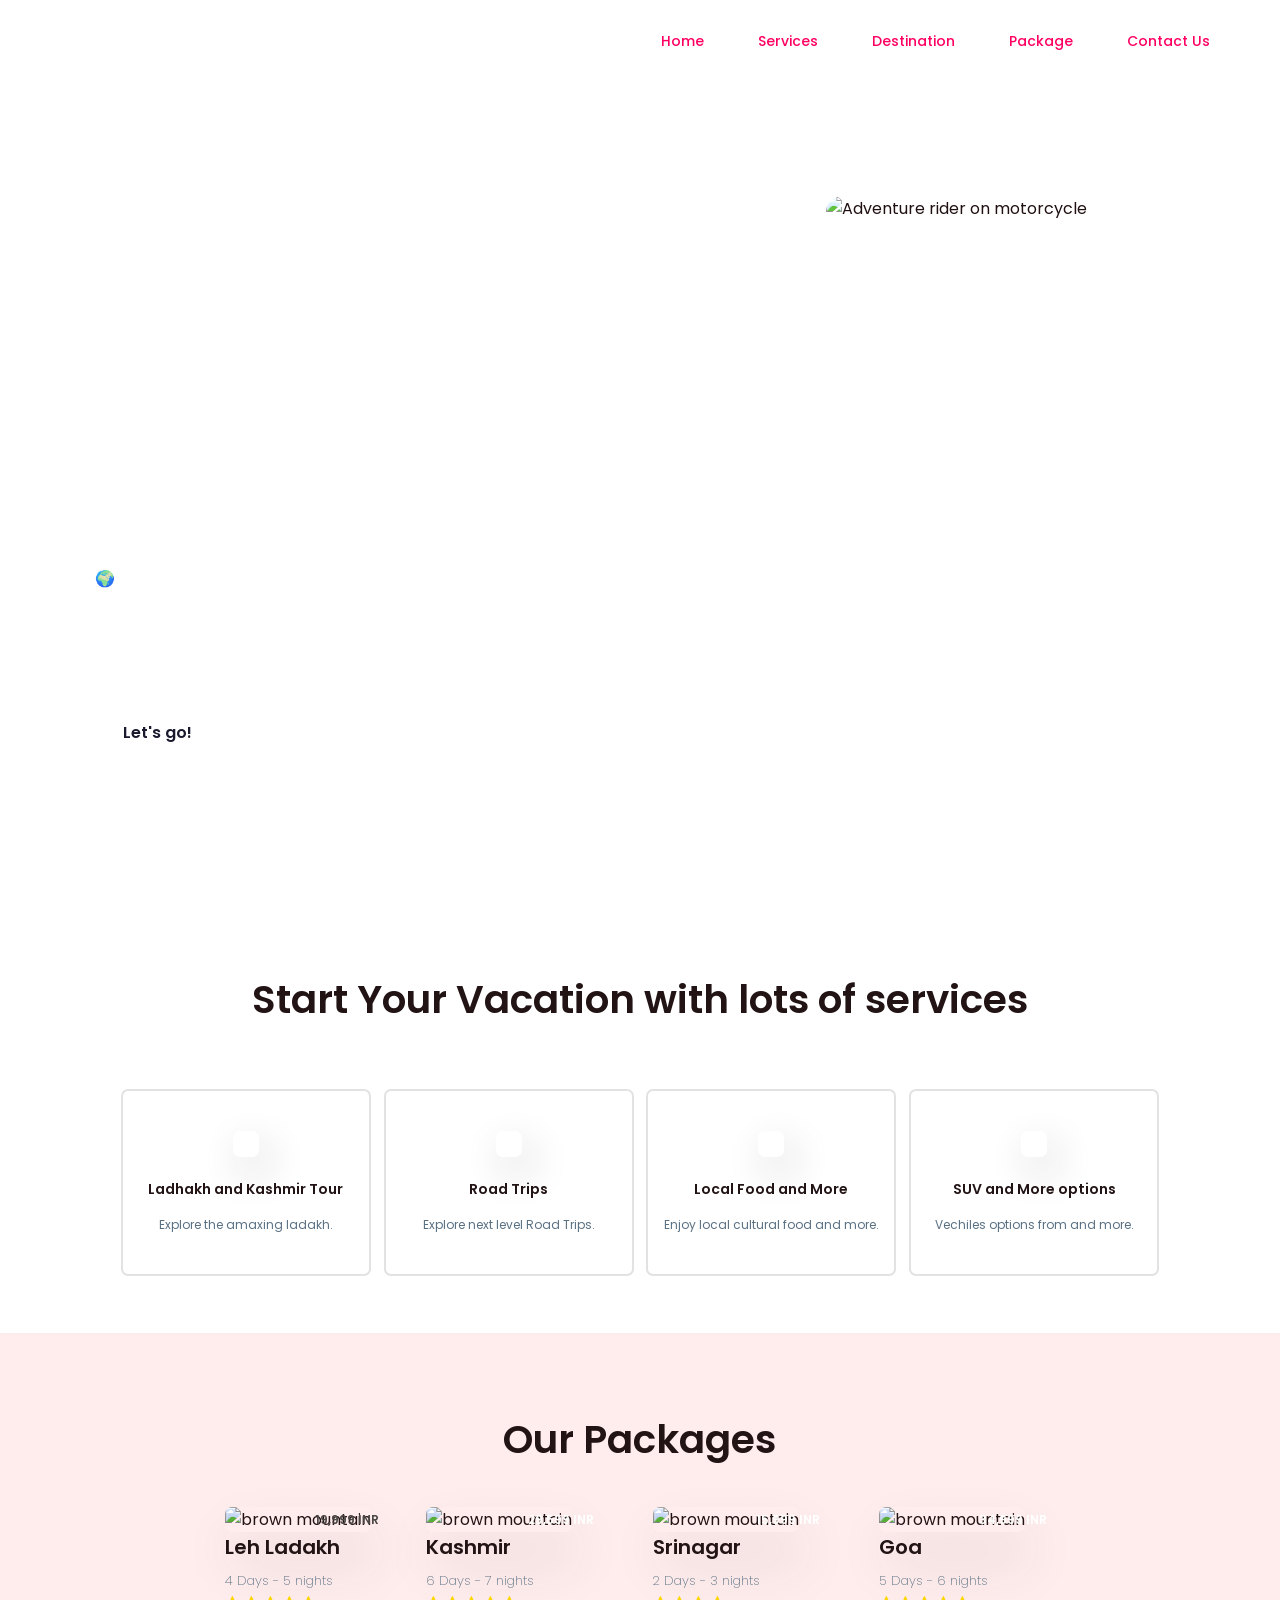
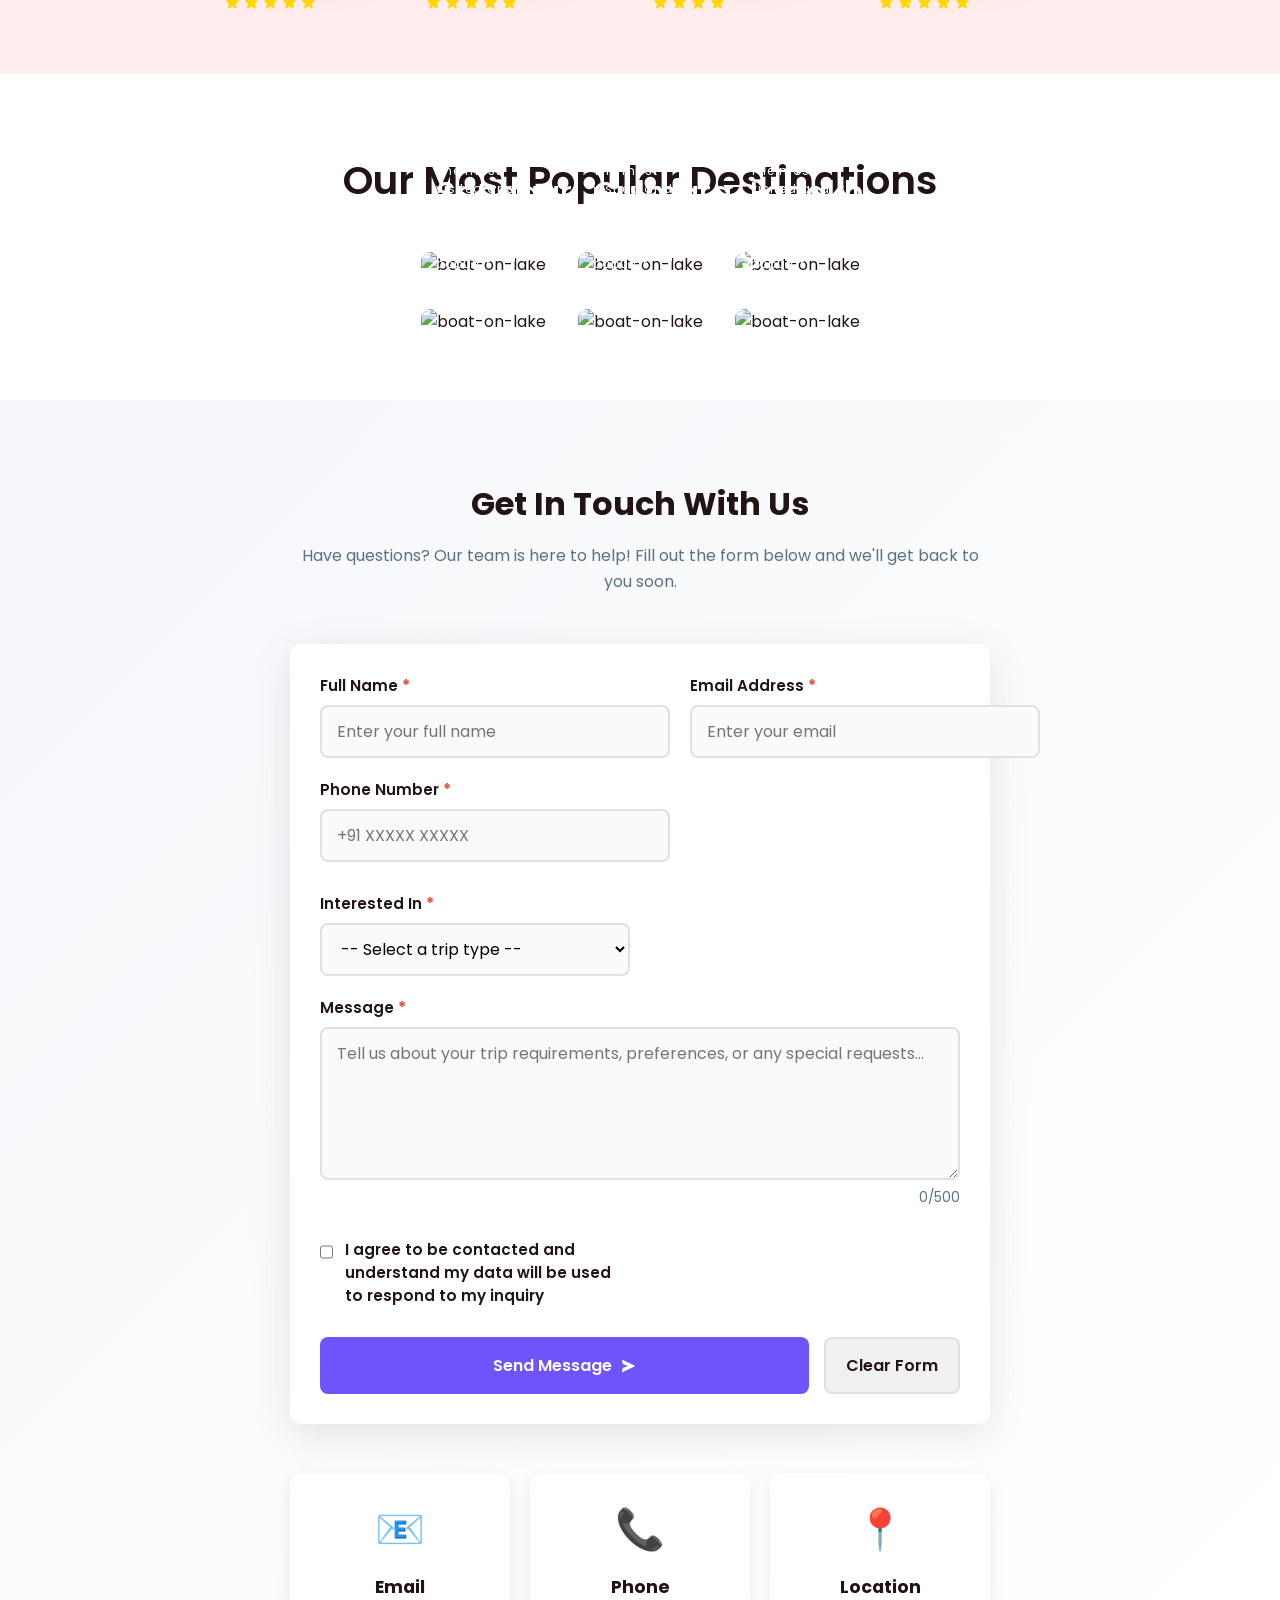
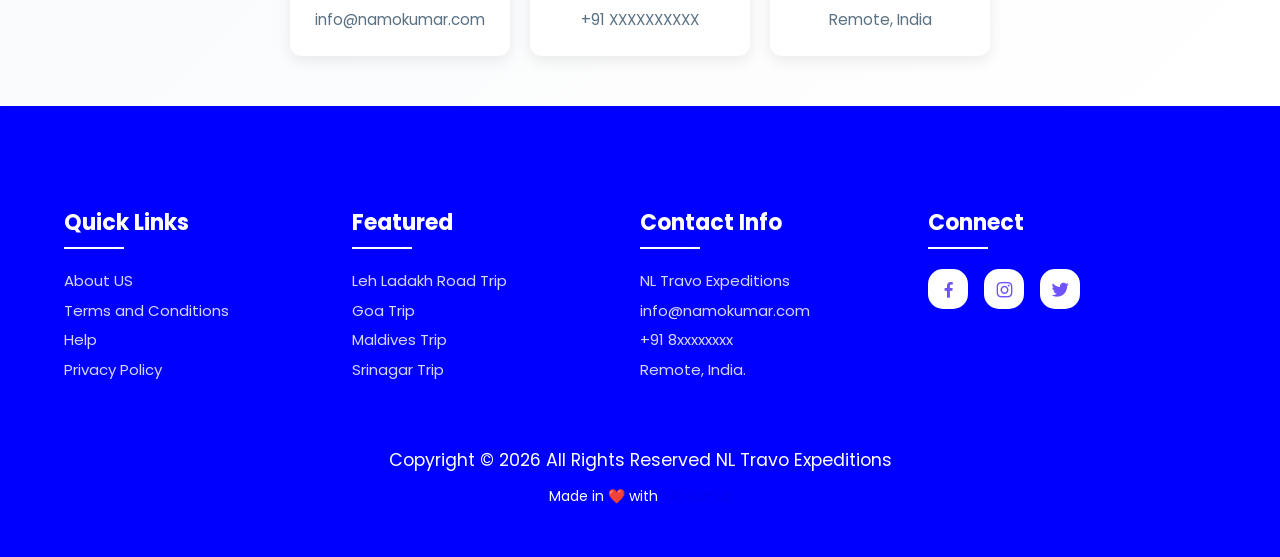
==== commit 80dc8eb0: "removed ai trash  and creaed documents" ====
--- a/index.html
+++ b/index.html
@@ -158,11 +158,7 @@
 								<i class="bx bxs-star"></i>
 							</div>
 
-							<!-- Book Now button - triggers booking modal -->
-							<button type="button" class="btn-book" data-booking-trigger onclick="document.getElementById('bookingModal').showModal()">
-								<span>Book Now</span>
-								<i class="bx bx-right-arrow-alt"></i>
-							</button>
+
 						</div>
 					</div>
 				</div>
@@ -572,177 +568,6 @@
 			<p class="credit-nlp">Made in ❤️ with <a href="https://namokumar.com">MR Kumar</a></p>
 		</div>
 	</section>
-
-	<!-- Booking Modal - Phase 2: Advanced Component Architecture -->
-	<!-- 
-		WHY THIS MATTERS:
-		- Shows modal component architecture & state management
-		- HTML5 dialog element (semantic, accessible)
-		- CSS backdrop animations & positioning
-		- JavaScript DOM manipulation & event delegation
-		- Data binding between UI and component state
-		- Dynamic pricing calculation
-		- Demonstrates advanced component patterns
-	-->
-	<dialog class="booking-modal" id="bookingModal">
-		<div class="modal-backdrop"></div>
-		<div class="modal-content">
-			<!-- Modal header with close button -->
-			<div class="modal-header">
-				<h3>Book Your Adventure</h3>
-				<button type="button" class="modal-close" id="closeBookingBtn" aria-label="Close booking modal">
-					<i class="bx bx-x"></i>
-				</button>
-			</div>
-
-			<!-- Modal body with booking form -->
-			<div class="modal-body">
-				<!-- Step indicator: helps users understand progress -->
-				<div class="booking-steps">
-					<div class="step active" data-step="1">
-						<span class="step-number">1</span>
-						<span class="step-label">Select Package</span>
-					</div>
-					<div class="step" data-step="2">
-						<span class="step-number">2</span>
-						<span class="step-label">Choose Date</span>
-					</div>
-					<div class="step" data-step="3">
-						<span class="step-number">3</span>
-						<span class="step-label">Summary</span>
-					</div>
-				</div>
-
-				<!-- Step 1: Package selection -->
-				<div class="booking-step-content" data-step="1">
-					<h4>Select Your Package</h4>
-					<div class="package-options">
-						<!-- WHY radio buttons: Only one package selectable at a time; semantically correct -->
-						<label class="package-option">
-							<input type="radio" name="package" value="ladakh" data-price="15000" data-days="5" />
-							<div class="package-card">
-								<h5>Leh Ladakh Tour</h5>
-								<p>5 days adventure in the Himalayas</p>
-								<span class="price">₹15,000</span>
-							</div>
-						</label>
-
-						<label class="package-option">
-							<input type="radio" name="package" value="kashmir" data-price="12000" data-days="4" />
-							<div class="package-card">
-								<h5>Kashmir Tour</h5>
-								<p>4 days paradise on Earth</p>
-								<span class="price">₹12,000</span>
-							</div>
-						</label>
-
-						<label class="package-option">
-							<input type="radio" name="package" value="goa" data-price="8000" data-days="3" />
-							<div class="package-card">
-								<h5>Goa Trip</h5>
-								<p>3 days beach and culture blend</p>
-								<span class="price">₹8,000</span>
-							</div>
-						</label>
-
-						<label class="package-option">
-							<input type="radio" name="package" value="bike-tour" data-price="20000" data-days="7" />
-							<div class="package-card">
-								<h5>Bike Tours</h5>
-								<p>7 days motorcycle adventure</p>
-								<span class="price">₹20,000</span>
-							</div>
-						</label>
-					</div>
-				</div>
-
-				<!-- Step 2: Date & traveler selection -->
-				<div class="booking-step-content hidden" data-step="2">
-					<h4>Choose Your Dates</h4>
-					<div class="booking-form-group">
-						<label for="departDate">Departure Date</label>
-						<input type="date" id="departDate" name="departDate" required />
-						<span class="form-hint">Select your preferred start date</span>
-					</div>
-
-					<h4 style="margin-top: 30px;">Travelers</h4>
-					<div class="booking-form-group">
-						<label for="travelers">Number of Travelers</label>
-						<div class="traveler-selector">
-							<button type="button" class="traveler-btn" id="decreaseTravelers"
-								aria-label="Decrease traveler count">−</button>
-							<input type="number" id="travelers" name="travelers" value="1" min="1" max="10" readonly />
-							<button type="button" class="traveler-btn" id="increaseTravelers"
-								aria-label="Increase traveler count">+</button>
-						</div>
-						<span class="form-hint">Who's joining this adventure?</span>
-					</div>
-				</div>
-
-				<!-- Step 3: Booking summary -->
-				<div class="booking-step-content hidden" data-step="3">
-					<h4>Booking Summary</h4>
-					<div class="booking-summary">
-						<!-- Package details -->
-						<div class="summary-item">
-							<span class="label">Package:</span>
-							<span class="value" id="summaryPackage">Not selected</span>
-						</div>
-
-						<!-- Duration -->
-						<div class="summary-item">
-							<span class="label">Duration:</span>
-							<span class="value"><span id="summaryDays">0</span> days</span>
-						</div>
-
-						<!-- Date -->
-						<div class="summary-item">
-							<span class="label">Departure Date:</span>
-							<span class="value" id="summaryDate">Not selected</span>
-						</div>
-
-						<!-- Travelers -->
-						<div class="summary-item">
-							<span class="label">Travelers:</span>
-							<span class="value"><span id="summaryTravelers">1</span> person</span>
-						</div>
-
-						<!-- Price calculation with breakdown -->
-						<div class="summary-item price-item">
-							<span class="label">Price per person:</span>
-							<span class="value" id="summaryPricePerPerson">₹0</span>
-						</div>
-
-						<div class="summary-item price-item">
-							<span class="label">Number of travelers:</span>
-							<span class="value">×<span id="summaryTravelersMult">1</span></span>
-						</div>
-
-						<!-- Final total (highlighted) -->
-						<div class="summary-divider"></div>
-						<div class="summary-item total-item">
-							<span class="label">Total Amount:</span>
-							<span class="value total" id="summaryTotal">₹0</span>
-						</div>
-					</div>
-
-					<!-- Terms checkbox -->
-					<label class="booking-terms">
-						<input type="checkbox" id="bookingTerms" />
-						<span>I agree to the booking terms and cancellation policy</span>
-					</label>
-				</div>
-			</div>
-
-			<!-- Modal footer with navigation buttons -->
-			<div class="modal-footer">
-				<button type="button" class="btn-secondary" id="prevBtn">Previous</button>
-				<button type="button" class="btn-primary" id="nextBtn">Next</button>
-				<button type="button" class="btn-success hidden" id="confirmBtn">Confirm Booking</button>
-			</div>
-		</div>
-	</dialog>
-
 	<!-- Javascript -->
 	<script src="js/script.js" type="text/javascript"></script>
 </body>
